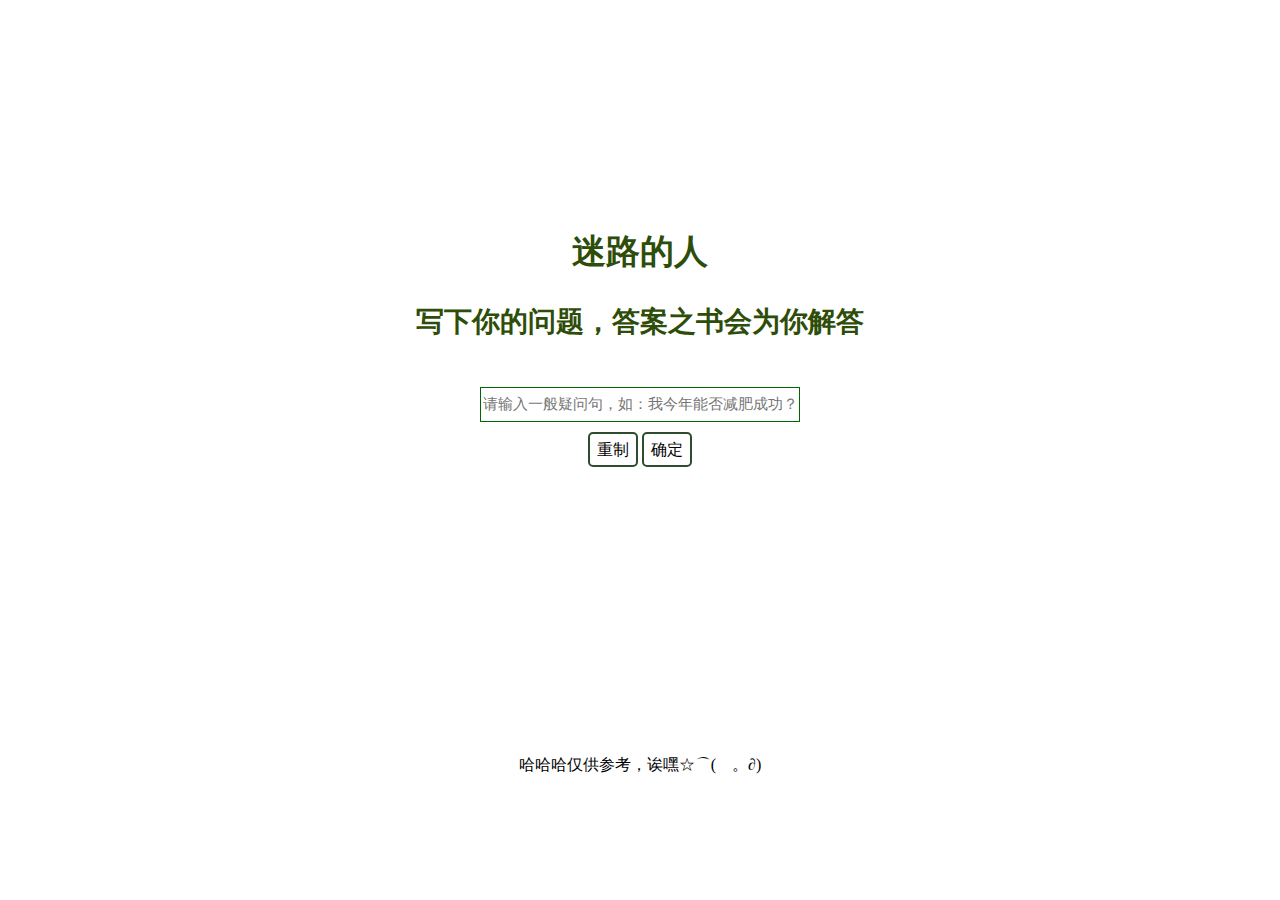
==== index.html @ 3385437b "Create index.html" ====
<html>
<body>
<script>
    let yourNum = Math.floor(Math.random()*39)
    function randomNum(){
        let x = 'Test';
        switch(yourNum){
        case 0:
        x = '不用担心。';
        break;
        case 1:
        x = '不然呢？';
        break;
        case 2:
        x = '别想了。';
        break;
        case 3:
        x = '等等。';
        break;
        case 4:
        x = '放轻松，慢慢来。';
        break;
        case 5:
        x = '好运将会降临。';
        break;
        case 6:
        x = '肯定的。';
        break;
        case 7:
        x = '绝对不。';
        break;
        case 8:
        x = '木已成舟。';
        break;
        case 9:
        x = '要冒险。';
        break;
        case 10:
        x = '全力以赴';
        break;
        case 11:
        x = '听听别人怎么说吧。';
        break;
        case 12:
        x = '万一错过，就没这个机会了。';
        break;
        case 13:
        x = '为什么不呢？';
        break;
        case 14:
        x = '相信你的直觉。';
        break;
        case 15:
        x = '有可能。';
        break;
        case 16:
        x = '一定会有好结果的。';
        break;
        case 17:
        x = '这不切实际。';
        break;
        case 18:
        x = '无法预测。';
        break;
        case 19:
        x = '值得奋斗。';
        break;
        case 20:
        x = '倾听你内心的声音。';
        break;
        case 21:
        x = '时机尚不成熟。';
        break;
        case 22:
        x = '你心里已经有答案了。';
        break;
        case 23:
        x = '时间会证明一切。';
        break;
        case 24:
        x = '结果会让你惊喜的。';
        break;
        case 25:
        x = '得真正的努力一下。';
        break;
        case 26:
        x = '要主动。';
        break;
        case 27:
        x = '三思而后行。';
        break;
        case 28:
        x = '时机未到。';
        break;
        case 29:
        x = '车到山前必有路。';
        break;
        case 30:
        x = '毫无疑问。';
        break;
        case 31:
        x = '现在还说不清。';
        break;
        case 32:
        x = '要知足。';
        break;
        case 33:
        x = '这件事会很麻烦。';
        break;
        case 34:
        x = '没法保证。';
        break;
        case 35:
        x = '作最坏的打算。';
        break;
        case 36:
        x = '另择吉日。';
        break;
        case 37:
        x = '如你所愿。';
        break;
        case 38:
        x = '不值得。';
        break;
    }
        document.getElementById('answer').innerHTML=x;
    }
</script>
    <br />
    <br />
    <br />
    <br />
    <br />
    <br />
    <br />
    <br />
    <br />
    <br />
    <br />
    <h1 style="text-align:center;font-style:宋体;font-size:34px;color:rgb(45, 77, 9)">迷路的人</h1>
    <h3 style="text-align:center;font:宋体;font-size:28px;color:rgb(45, 77, 9)">写下你的问题，答案之书会为你解答</h3>
    <center>
    <br />
        <input type="text" autocomplete="off" name="question" placeholder= "请输入一般疑问句，如：我今年能否减肥成功？" style="BORDER-RIGHT: #006600 1px double; BORDER-TOP: #006600 1px double; BORDER-LEFT: #006600 1px double; BORDER-BOTTOM: #006600 1px double; font-family:宋体; font-size:15px; width:320px; height:35px"><br />
        <br />
        <style>
            .Reset {
                -webkit-transition-duration: 0.4s;
                transition-duration: 0.4s; 
                padding: 7px;
                text-align: center;
                background-color: white;
                color: black;
                border: 2px solid #2c4e2e;
                border-radius:5px;
            }
            .Reset:hover {
                background-color: #2c4e2e;
                color: white;
            }
        </style>
        <bottom class = "Reset" onclick="javascript:location.reload()" >重制</bottom>
        <style>
            .Submit {
                -webkit-transition-duration: 0.4s;
                transition-duration: 0.4s; 
                padding: 7px;
                text-align: center;
                background-color: white;
                color: black;
                border: 2px solid #2c4e2e;
                border-radius:5px;
            }
            .Submit:hover {
                background-color: #2c4e2e;
                color: white;
            }
        </style>
        <bottom class = "Submit" onclick="randomNum()" >确定</bottom>

    </center>
    
    
    <p style="text-align:center;color:rgb(55, 94, 11);font-size:26px;"id="answer"></p>
    <br />
    <br />
    <br />
    <br />
    <br />
    <br />
    <br />
    <br />
    <br />
    <br />
    <br />
    <br />
    <br />
    <br />
    <p style="text-align:center">哈哈哈仅供参考，诶嘿☆⌒(ゝ。∂)</p>
</body>
</html>
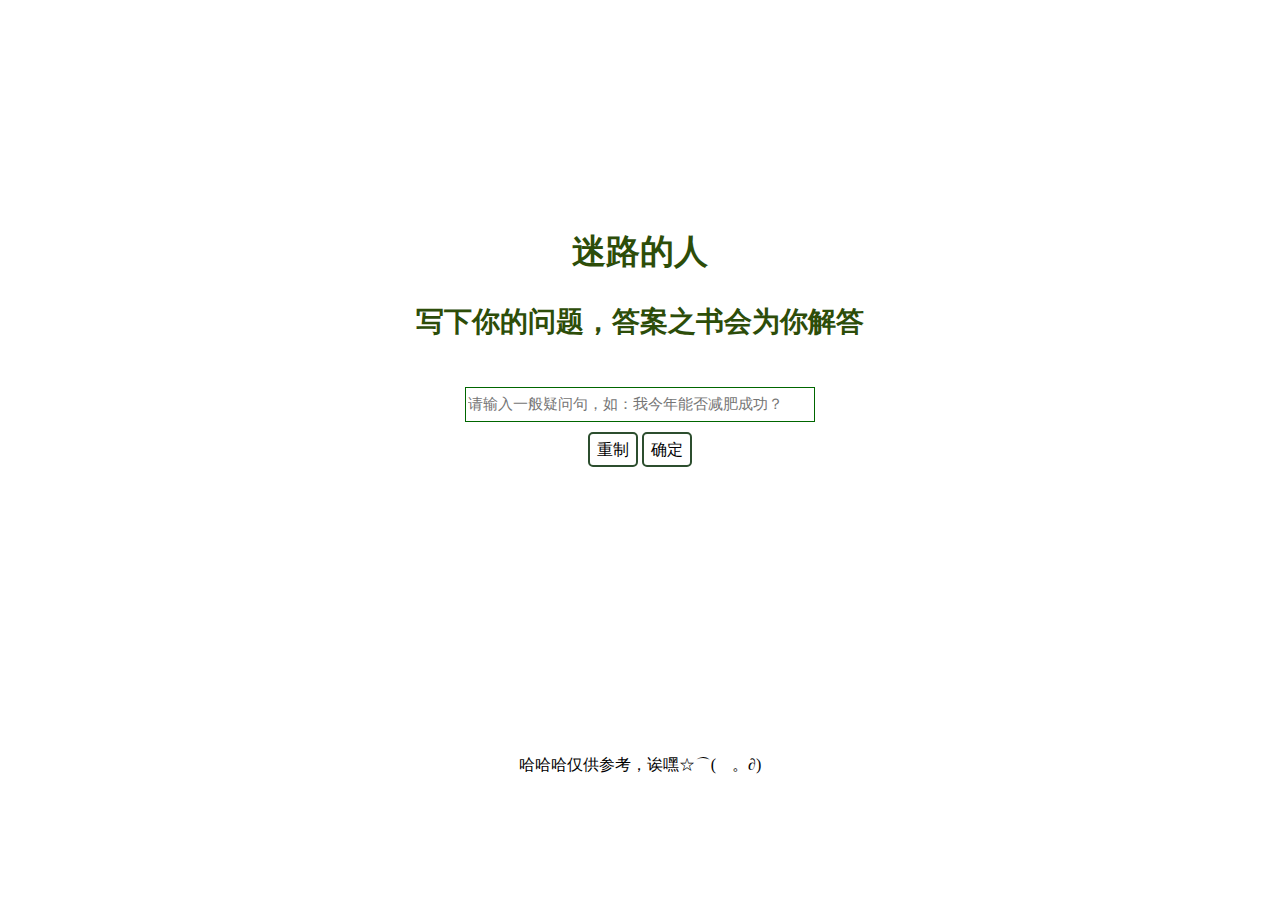
==== commit d2fc51d1: "Update index.html" ====
--- a/index.html
+++ b/index.html
@@ -141,7 +141,7 @@
     <h3 style="text-align:center;font:宋体;font-size:28px;color:rgb(45, 77, 9)">写下你的问题，答案之书会为你解答</h3>
     <center>
     <br />
-        <input type="text" autocomplete="off" name="question" placeholder= "请输入一般疑问句，如：我今年能否减肥成功？" style="BORDER-RIGHT: #006600 1px double; BORDER-TOP: #006600 1px double; BORDER-LEFT: #006600 1px double; BORDER-BOTTOM: #006600 1px double; font-family:宋体; font-size:15px; width:320px; height:35px"><br />
+        <input type="text" autocomplete="off" name="question" placeholder= "请输入一般疑问句，如：我今年能否减肥成功？" style="BORDER-RIGHT: #006600 1px double; BORDER-TOP: #006600 1px double; BORDER-LEFT: #006600 1px double; BORDER-BOTTOM: #006600 1px double; font-family:宋体; font-size:15px; width:350px; height:35px"><br />
         <br />
         <style>
             .Reset {
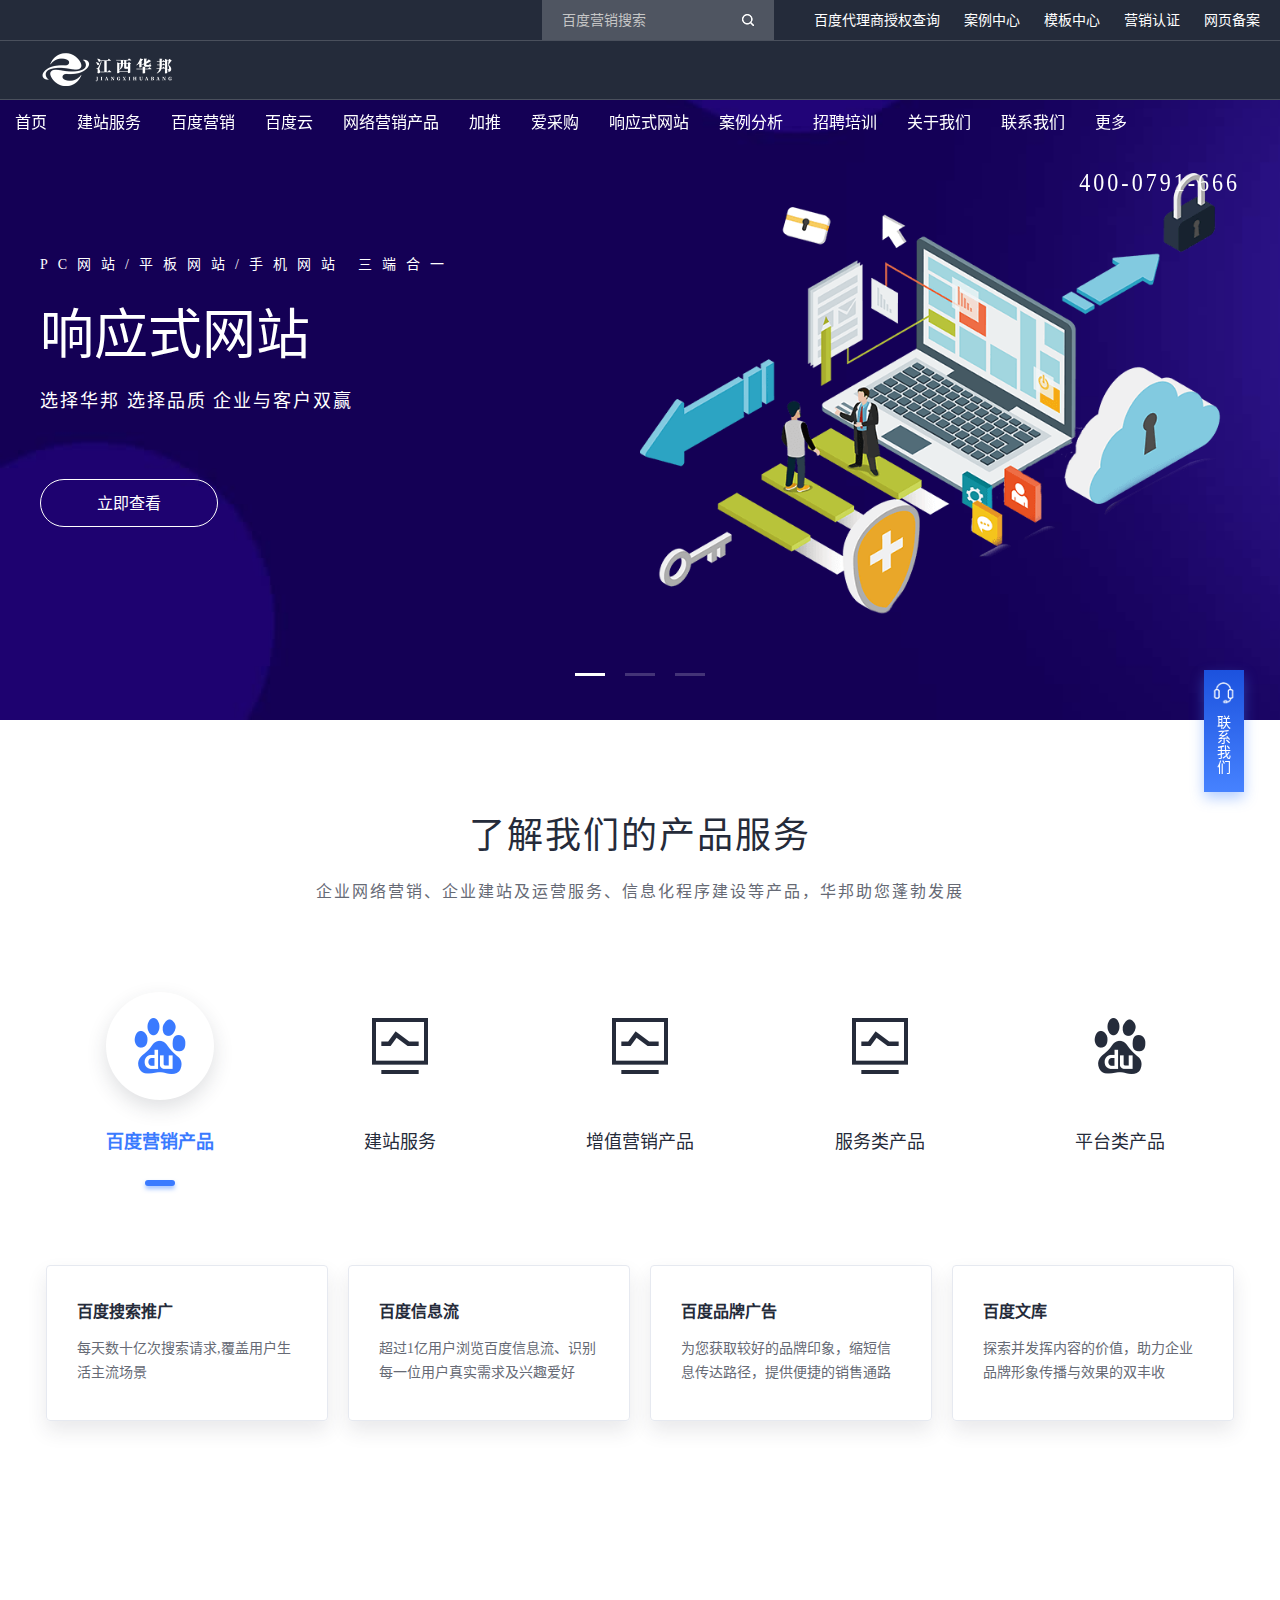
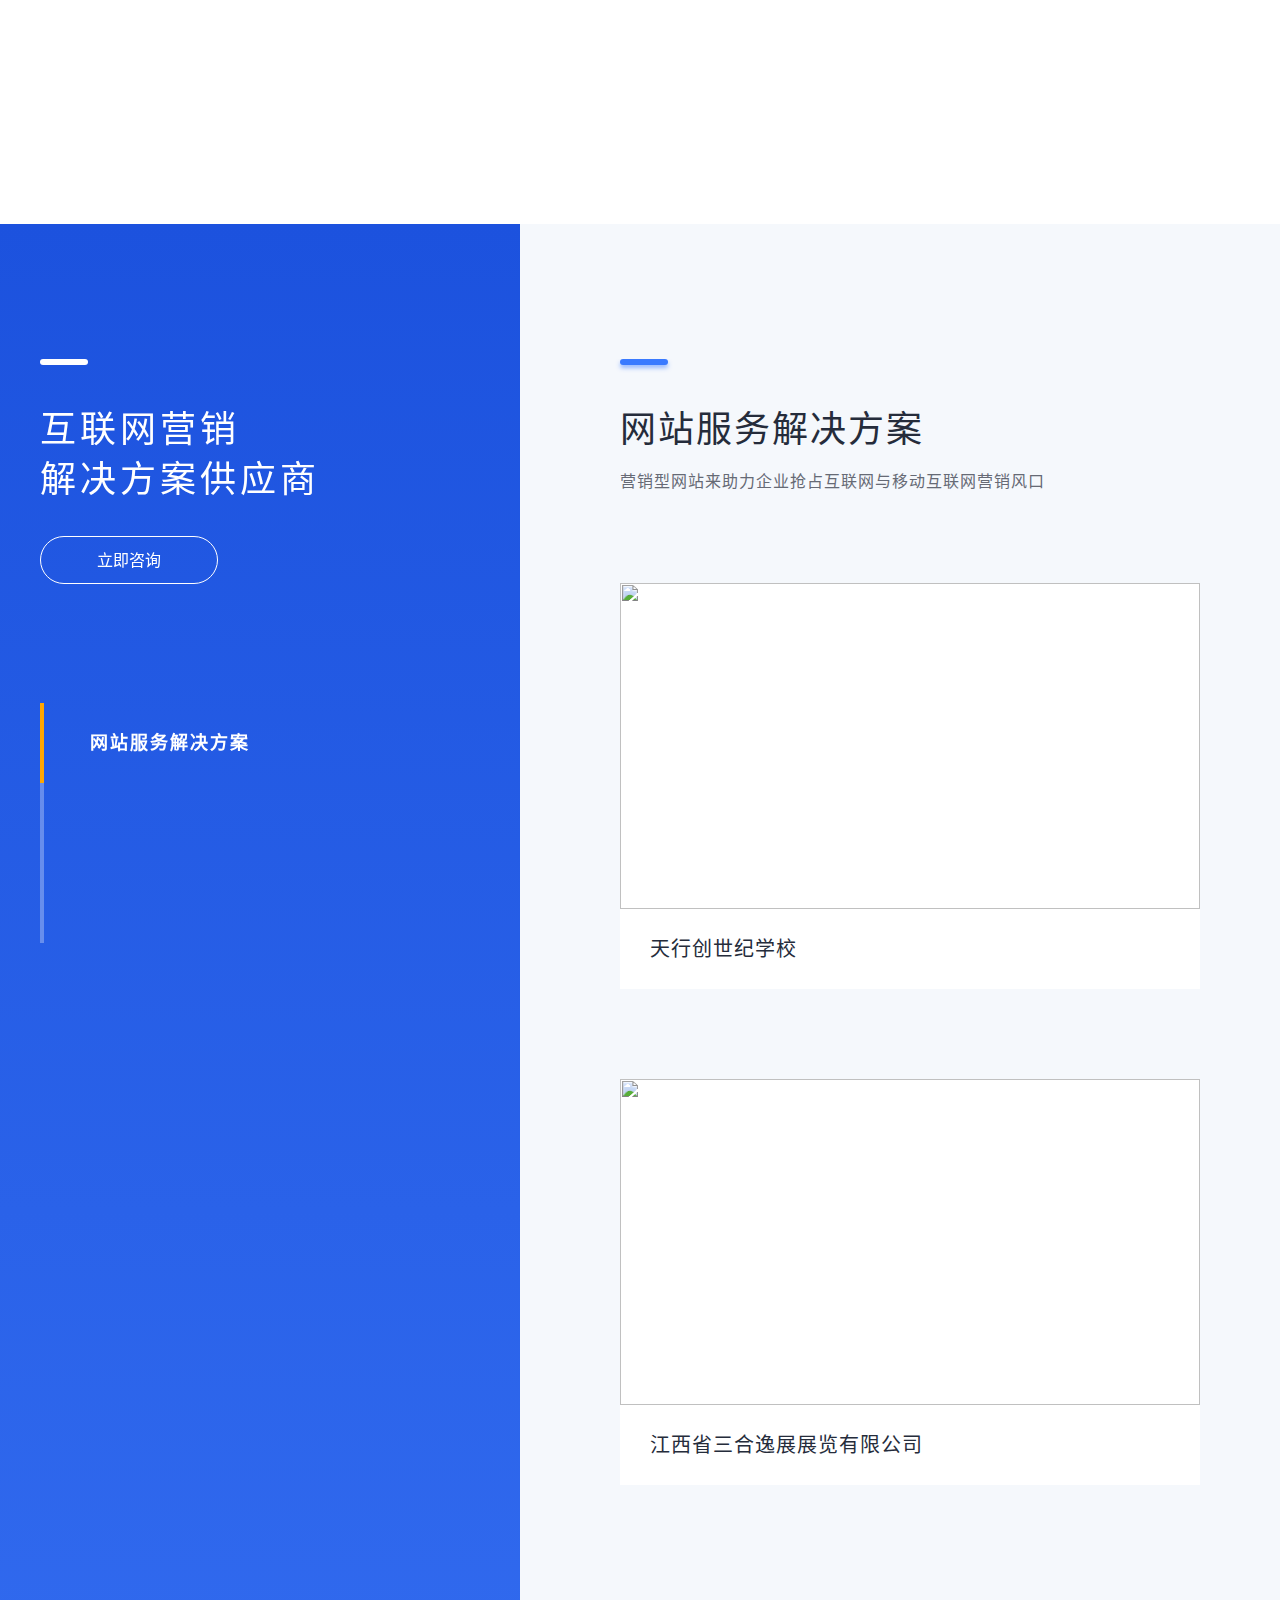
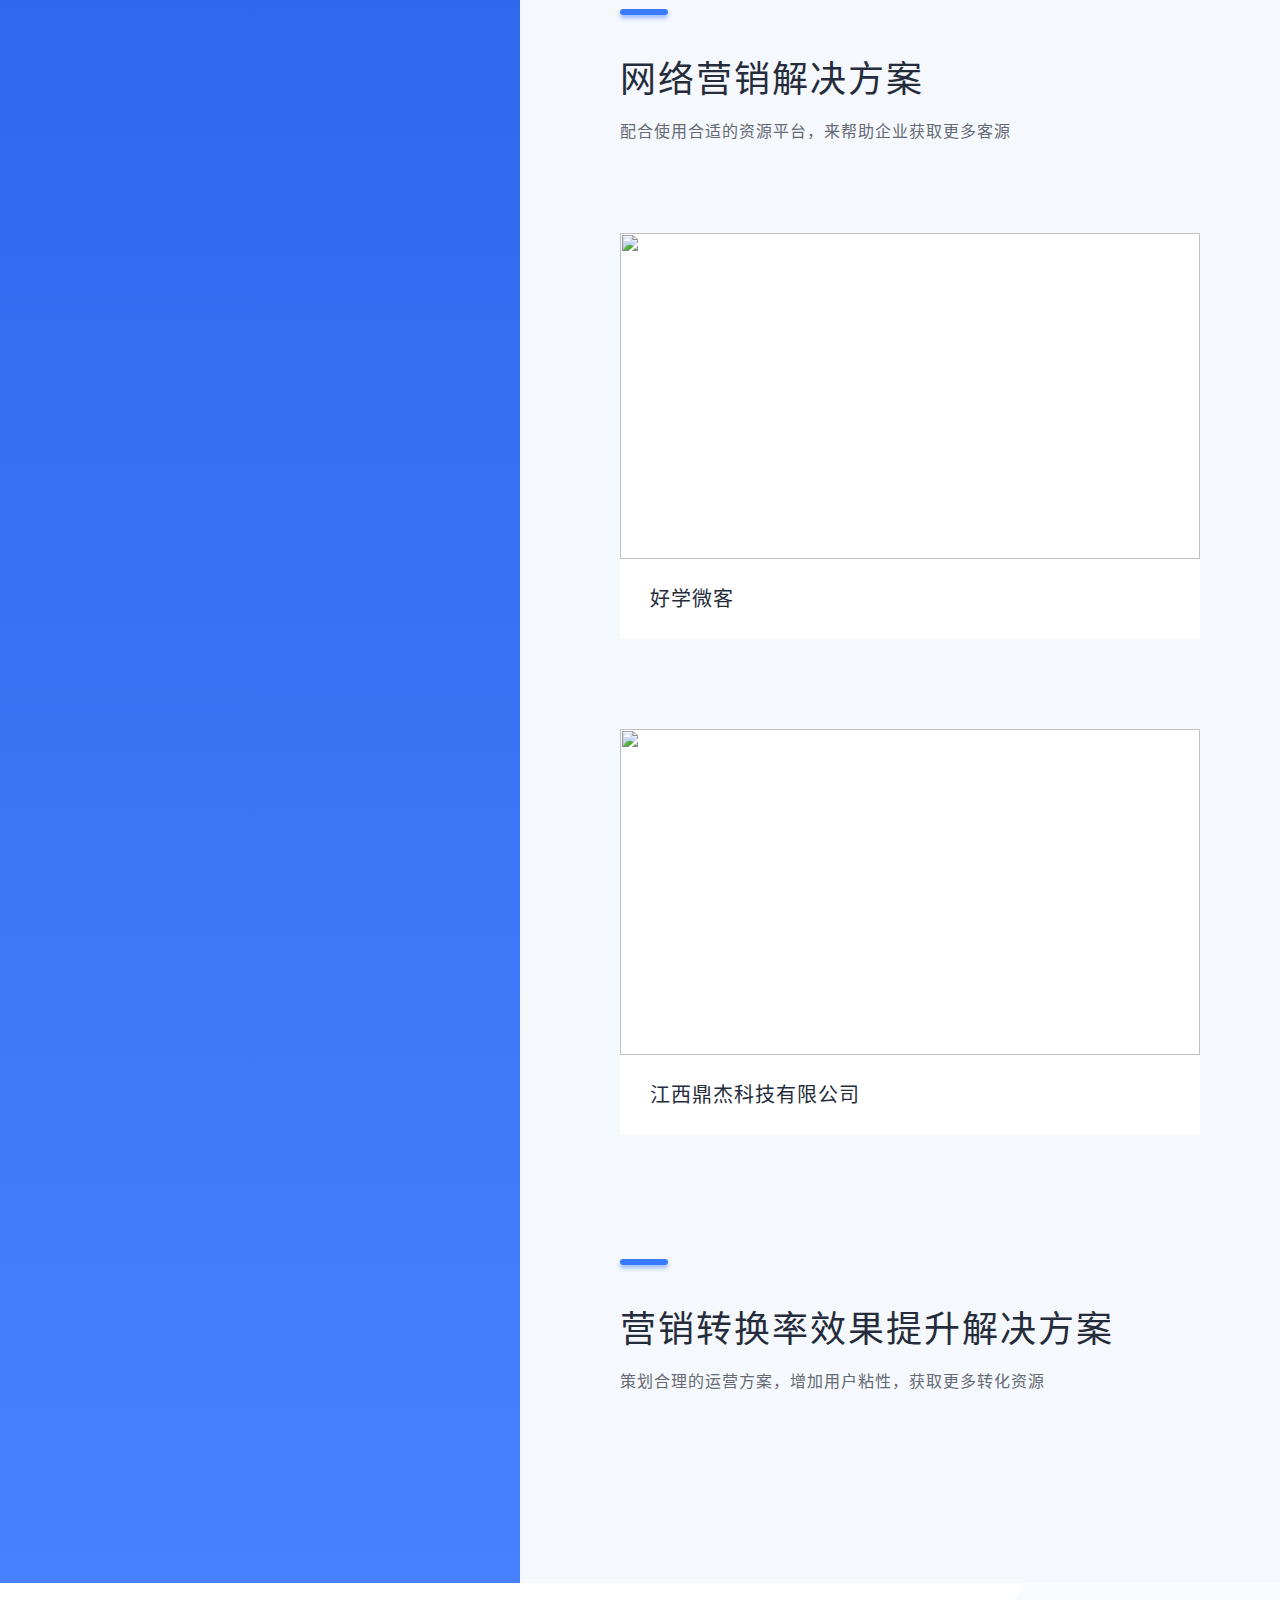
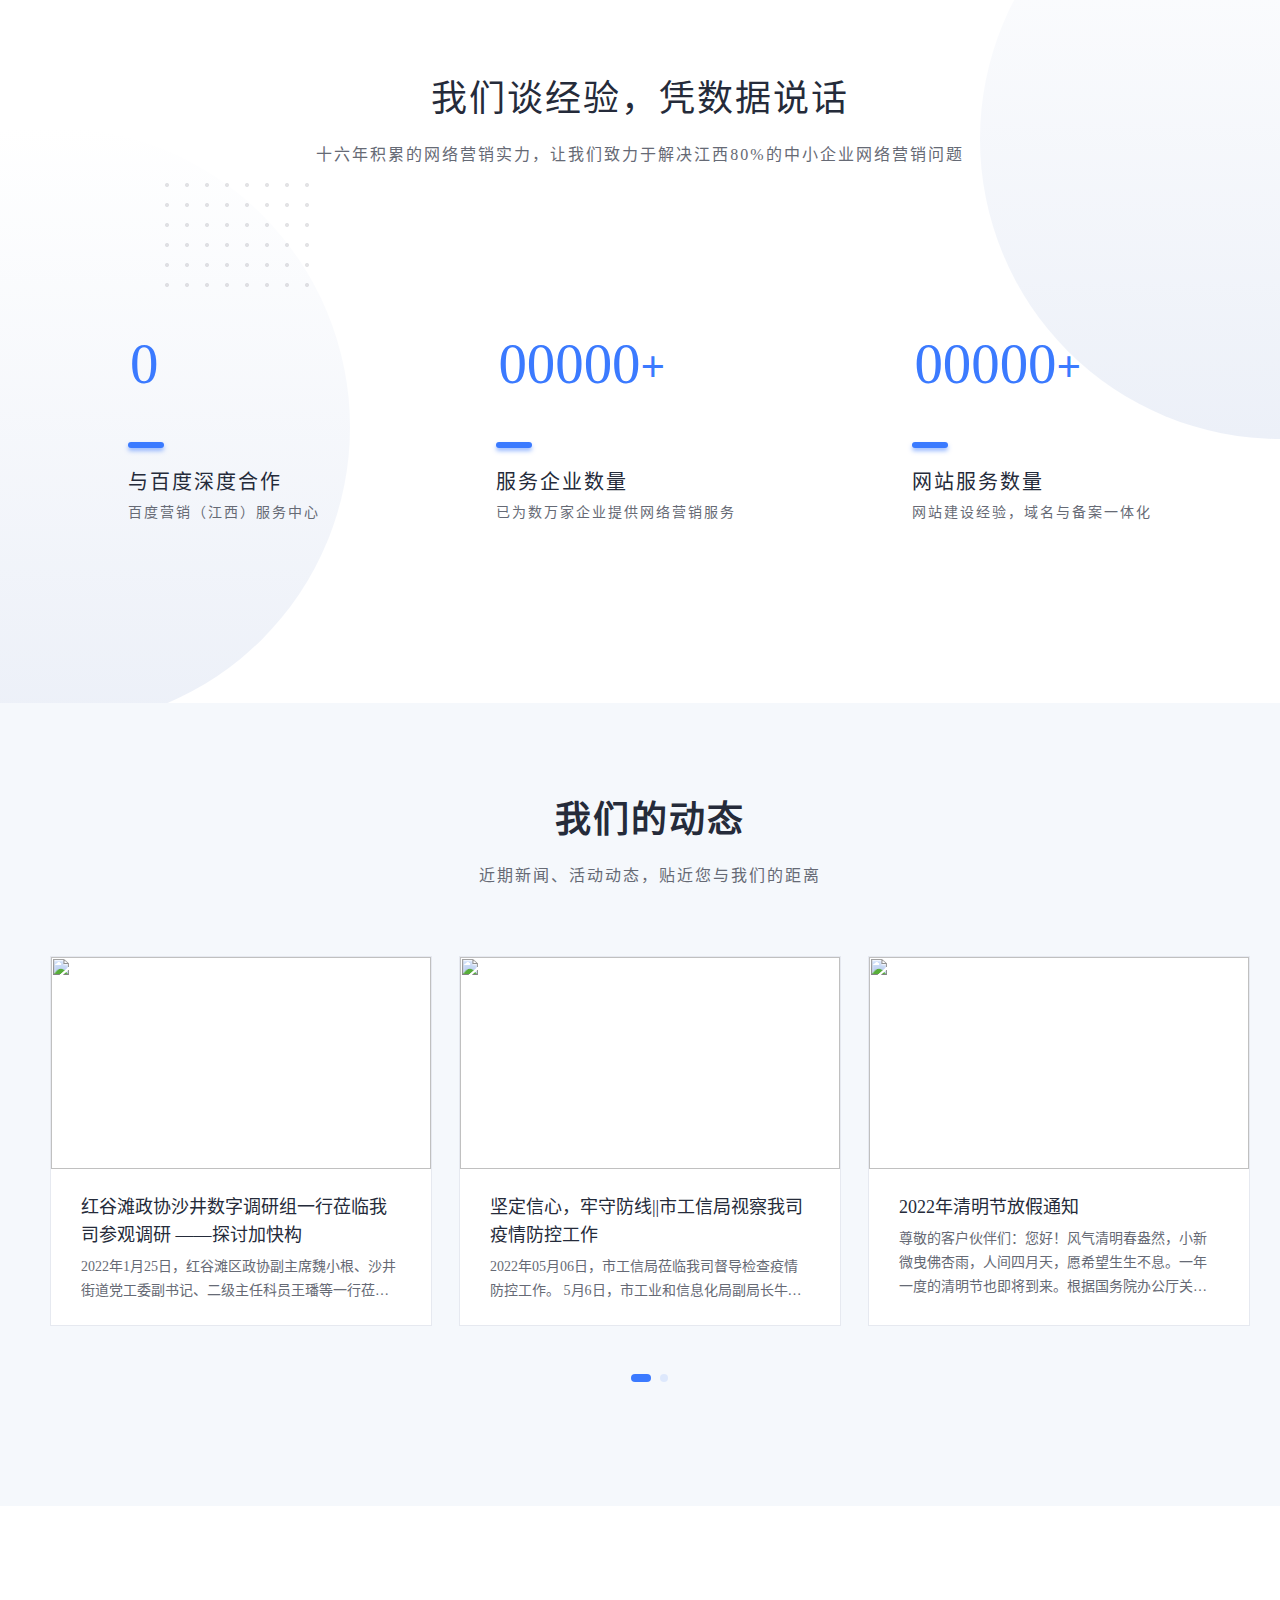
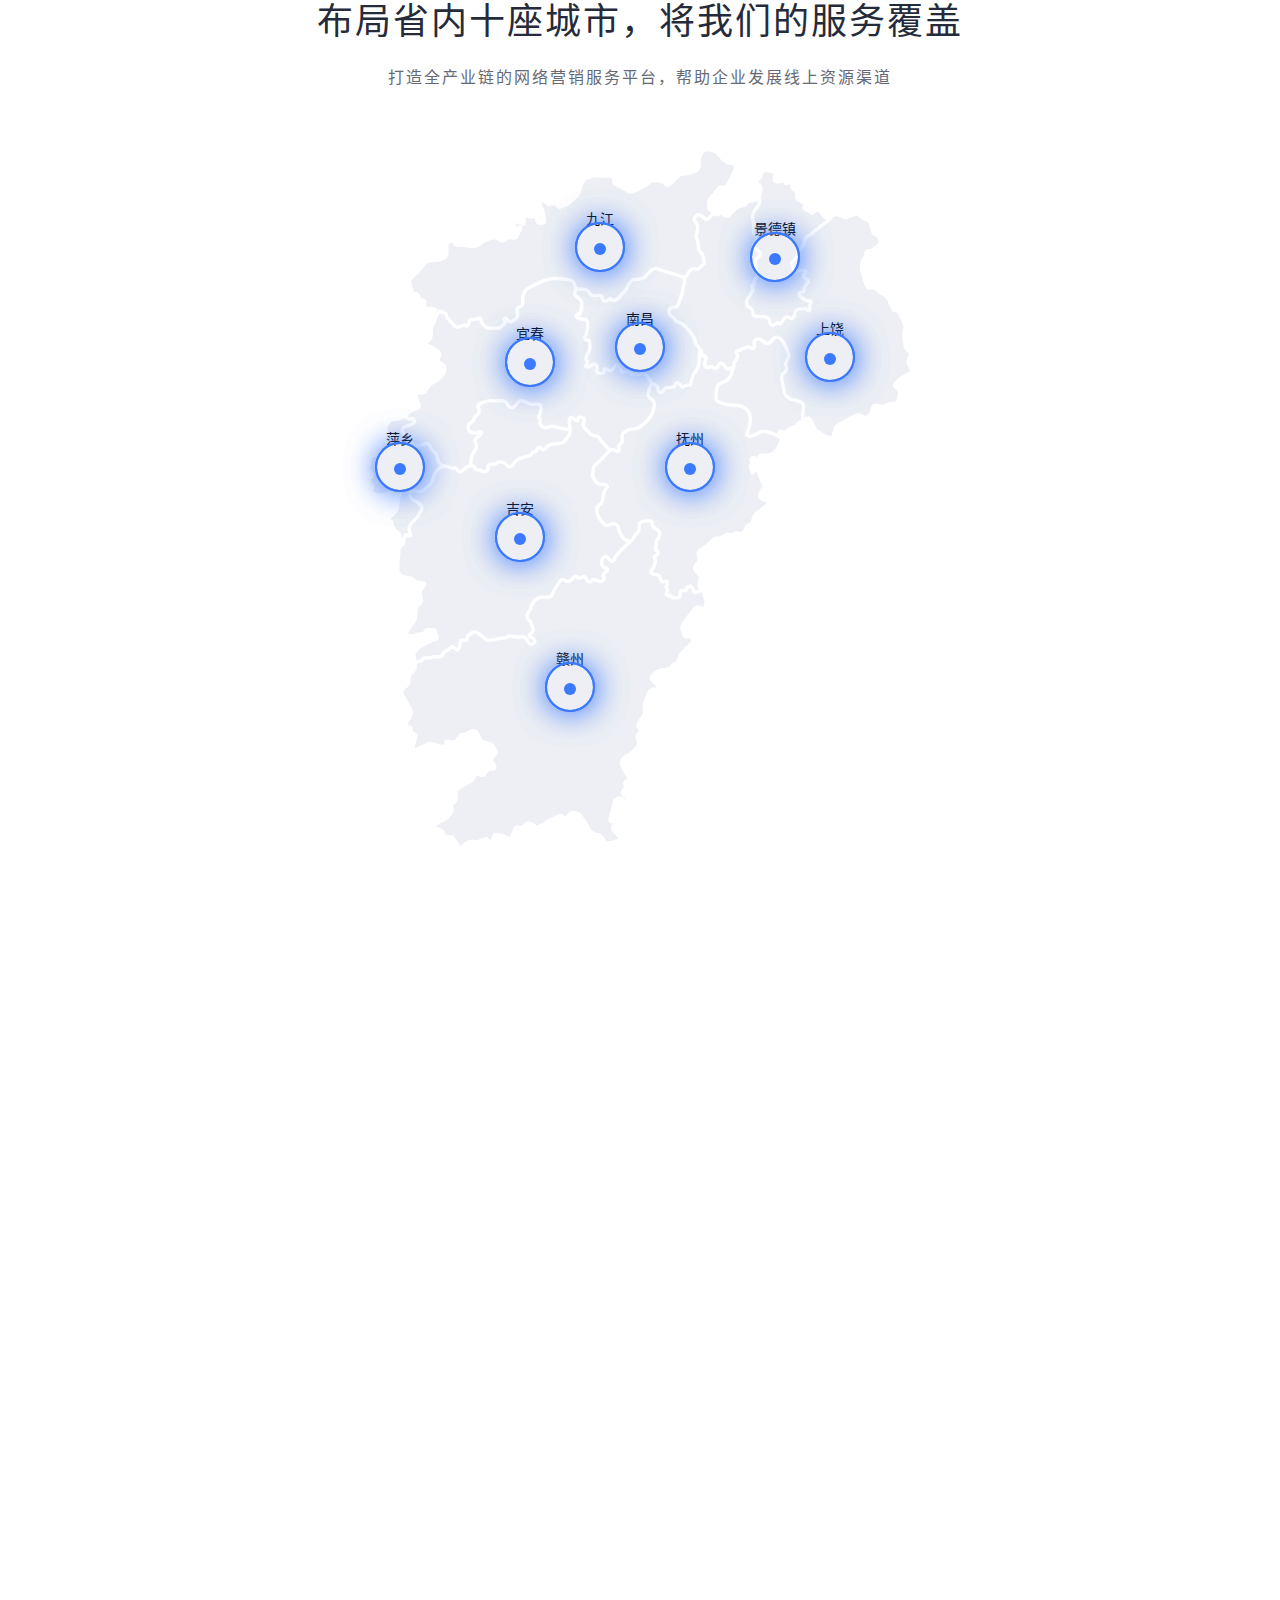
==== commit 2ee705c8: "Add files via upload" ====
--- a/index.html
+++ b/index.html
@@ -1,201 +1,1283 @@
-<html>
-<body>
-<script>
-    let yourNum = Math.floor(Math.random()*39)
-    function randomNum(){
-        let x = 'Test';
-        switch(yourNum){
-        case 0:
-        x = '不用担心。';
-        break;
-        case 1:
-        x = '不然呢？';
-        break;
-        case 2:
-        x = '别想了。';
-        break;
-        case 3:
-        x = '等等。';
-        break;
-        case 4:
-        x = '放轻松，慢慢来。';
-        break;
-        case 5:
-        x = '好运将会降临。';
-        break;
-        case 6:
-        x = '肯定的。';
-        break;
-        case 7:
-        x = '绝对不。';
-        break;
-        case 8:
-        x = '木已成舟。';
-        break;
-        case 9:
-        x = '要冒险。';
-        break;
-        case 10:
-        x = '全力以赴';
-        break;
-        case 11:
-        x = '听听别人怎么说吧。';
-        break;
-        case 12:
-        x = '万一错过，就没这个机会了。';
-        break;
-        case 13:
-        x = '为什么不呢？';
-        break;
-        case 14:
-        x = '相信你的直觉。';
-        break;
-        case 15:
-        x = '有可能。';
-        break;
-        case 16:
-        x = '一定会有好结果的。';
-        break;
-        case 17:
-        x = '这不切实际。';
-        break;
-        case 18:
-        x = '无法预测。';
-        break;
-        case 19:
-        x = '值得奋斗。';
-        break;
-        case 20:
-        x = '倾听你内心的声音。';
-        break;
-        case 21:
-        x = '时机尚不成熟。';
-        break;
-        case 22:
-        x = '你心里已经有答案了。';
-        break;
-        case 23:
-        x = '时间会证明一切。';
-        break;
-        case 24:
-        x = '结果会让你惊喜的。';
-        break;
-        case 25:
-        x = '得真正的努力一下。';
-        break;
-        case 26:
-        x = '要主动。';
-        break;
-        case 27:
-        x = '三思而后行。';
-        break;
-        case 28:
-        x = '时机未到。';
-        break;
-        case 29:
-        x = '车到山前必有路。';
-        break;
-        case 30:
-        x = '毫无疑问。';
-        break;
-        case 31:
-        x = '现在还说不清。';
-        break;
-        case 32:
-        x = '要知足。';
-        break;
-        case 33:
-        x = '这件事会很麻烦。';
-        break;
-        case 34:
-        x = '没法保证。';
-        break;
-        case 35:
-        x = '作最坏的打算。';
-        break;
-        case 36:
-        x = '另择吉日。';
-        break;
-        case 37:
-        x = '如你所愿。';
-        break;
-        case 38:
-        x = '不值得。';
-        break;
-    }
-        document.getElementById('answer').innerHTML=x;
-    }
-</script>
-    <br />
-    <br />
-    <br />
-    <br />
-    <br />
-    <br />
-    <br />
-    <br />
-    <br />
-    <br />
-    <br />
-    <h1 style="text-align:center;font-style:宋体;font-size:34px;color:rgb(45, 77, 9)">迷路的人</h1>
-    <h3 style="text-align:center;font:宋体;font-size:28px;color:rgb(45, 77, 9)">写下你的问题，答案之书会为你解答</h3>
-    <center>
-    <br />
-        <input type="text" autocomplete="off" name="question" placeholder= "请输入一般疑问句，如：我今年能否减肥成功？" style="BORDER-RIGHT: #006600 1px double; BORDER-TOP: #006600 1px double; BORDER-LEFT: #006600 1px double; BORDER-BOTTOM: #006600 1px double; font-family:宋体; font-size:15px; width:350px; height:35px"><br />
-        <br />
-        <style>
-            .Reset {
-                -webkit-transition-duration: 0.4s;
-                transition-duration: 0.4s; 
-                padding: 7px;
-                text-align: center;
-                background-color: white;
-                color: black;
-                border: 2px solid #2c4e2e;
-                border-radius:5px;
-            }
-            .Reset:hover {
-                background-color: #2c4e2e;
-                color: white;
-            }
-        </style>
-        <bottom class = "Reset" onclick="javascript:location.reload()" >重制</bottom>
-        <style>
-            .Submit {
-                -webkit-transition-duration: 0.4s;
-                transition-duration: 0.4s; 
-                padding: 7px;
-                text-align: center;
-                background-color: white;
-                color: black;
-                border: 2px solid #2c4e2e;
-                border-radius:5px;
-            }
-            .Submit:hover {
-                background-color: #2c4e2e;
-                color: white;
-            }
-        </style>
-        <bottom class = "Submit" onclick="randomNum()" >确定</bottom>
-
-    </center>
-    
-    
-    <p style="text-align:center;color:rgb(55, 94, 11);font-size:26px;"id="answer"></p>
-    <br />
-    <br />
-    <br />
-    <br />
-    <br />
-    <br />
-    <br />
-    <br />
-    <br />
-    <br />
-    <br />
-    <br />
-    <br />
-    <br />
-    <p style="text-align:center">哈哈哈仅供参考，诶嘿☆⌒(ゝ。∂)</p>
-</body>
+<!DOCTYPE html>
+<html lang="zh-CN">
+
+<head>
+    <meta charset="UTF-8">
+    <meta http-equiv="X-UA-Compatible" content="IE=edge">
+    <meta name="viewport" content="width=device-width, initial-scale=1.0">
+    <title>Document</title>
+    <link rel="stylesheet" href="css/swiper-3.4.2.min.css">
+    <link rel="stylesheet" href="css/animate.min.css">
+    <link rel="stylesheet" href="css/index.css">
+    <script src="js/swiper.animate1.0.2.min.js"></script>
+    <script src="js/jquery-1.10.1.min.js"></script>
+    <script src="js/swiper-3.4.2.min.js"></script>
+    <script src="https://kit.fontawesome.com/90c31b5cec.js" crossorigin="anonymous"></script>
+    <script src="http://ajax.aspnetcdn.com/ajax/jQuery/jquery-1.8.0.js">
+    </script>
+</head>
+
+<body>
+    <header>
+        <div class="header">
+            <div class="header-1">
+                <ul>
+                    <li><a href="javascript:;">百度代理商授权查询</a> </li>
+                    <li><a href="javascript:;">案例中心</a></li>
+                    <li><a href="javascript:;">模板中心</a></li>
+                    <li><a href="javascript:;">营销认证</a></li>
+                    <li><a href="javascript:;">网页备案</a></li>
+                </ul>
+                <div class="search">
+                    <button>
+                        <img src="images/header001.png" alt="">
+                    </button>
+                    <input type="search" name="" id="search-box" placeholder="百度营销搜索">
+                </div>
+            </div>
+            <div class="header-2">
+                <div class="logo"><a href="#"><img src="images/logo001.png" alt=""></a></div>
+
+                <ul class="nav-wrapper">
+                    <li class="nav-show nav-li"><a href="javascript:;">首页</a></li>
+                    <li class="nav-show nav-li"><a href="javascript:;">建站服务</a></li>
+                    <li class="nav-show nav-li hover1">
+                        <a href="javascript:;">百度营销</a>
+                        <ul class="nav">
+                            <li><a href="javascript:;">搜索推广</a></li>
+                            <li><a href="javascript:;">百度品专</a></li>
+                            <li><a href="javascript:;">信息流广告</a></li>
+                        </ul>
+                    </li>
+                    <li class="nav-show nav-li hover2">
+                        <a href="javascript:;">百度云</a>
+                        <ul class="nav">
+                            <li><a href="javascript:;">虚拟主机</a></li>
+                            <li><a href="javascript:;">对象储存服务</a></li>
+                            <li><a href="javascript:;">云服务器</a></li>
+                        </ul>
+                    </li>
+                    <li class="nav-show nav-li hover3">
+                        <a href="javascript:;">网络营销产品</a>
+                        <ul class="nav">
+                            <li><a href="javascript:;">400电话</a></li>
+                            <li><a href="javascript:;">263邮箱</a></li>
+                            <li><a href="javascript:;">数字媒体中心</a></li>
+                        </ul>
+                    </li>
+                    <li class="nav-show nav-li"><a href="javascript:;">加推</a></li>
+                    <li class="nav-show nav-li"><a href="javascript:;">爱采购</a></li>
+                    <li class="nav-show nav-li"><a href="javascript:;">响应式网站</a></li>
+                    <li class="nav-show nav-li"><a href="javascript:;">新闻资讯</a></li>
+                    <li class="nav-show nav-li"><a href="javascript:;">案例分析</a></li>
+                    <li class="nav-show nav-li"><a href="javascript:;">招聘培训</a></li>
+                    <li class="nav-show nav-li"><a href="javascript:;">关于我们</a></li>
+                    <li class="nav-show nav-li"><a href="javascript:;">联系我们</a></li>
+                    <li class="nav-more nav-show"><a href="javascript:;">更多</a>
+                        <ul class="hideMenu">
+
+                        </ul>
+                    </li>
+                </ul>
+                <div class="tel">400-0791-666</div>
+            </div>
+        </div>
+    </header>
+    <script>
+        // 搜索框伸缩
+        var search = document.querySelector('.search');
+        var search_box = document.querySelector('#search-box');
+        search_box.onmouseenter = function () {
+            search_box.style.width = '280px';
+        };
+        search_box.onmouseleave = function () {
+            search_box.style.width = '180px';
+        };
+
+        //导航栏伸缩
+        (function () {
+            var nav_more = document.querySelector('.nav-more');
+            var hideMenu = document.querySelector('.hideMenu');
+            var nav_li = document.querySelectorAll('.nav-li');
+            var navWrapper = document.querySelector('.nav-wrapper');
+
+            // console.log(list);
+            this.width = 1920;
+            this.safeWidth = 100 + 62;
+            this.itemWidth = 100;
+            this.navWrapper_totalWidth = 0;
+
+            this.getLocation = function () {
+                this.width = window.innerWidth;
+                this.navWrapper_totalWidth = navWrapper.offsetWidth;
+                this.setIndex();
+                window.onresize = function (e) {
+                    this.width = e.target.innerWidth
+                    this.setIndex();
+                }
+            }
+
+            this.setIndex = function () {
+                var logo_width = document.querySelector('.logo').offsetWidth;
+                var tel_width = document.querySelector('.tel').offsetWidth;
+                var x = this.width - logo_width - tel_width - this.navWrapper_totalWidth - this.safeWidth;
+                this.state.index = x <= 0 ? Math.ceil(Math.abs(x / this.itemWidth)) : 0
+                // console.log(x, this.width, logo_width, tel_width, this.navWrapper_totalWidth, this.state.index);
+            }
+
+            var hideMenu_li = hideMenu.childNodes;
+            console.log(hideMenu_li);
+            var tempIndex = 0;
+            this.render = function () {
+                if (this.state.index > 0) {
+                    var index = this.state.index;
+                    // hideMenu.append(nav_li[13 - index]);
+                    // 当index增长时才执行insertBefore
+                    if (index >= tempIndex) {
+                        hideMenu.insertBefore(nav_li[13 - index], hideMenu.childNodes[0]);
+                    }
+                    nav_more.style.display = index > 0 ? 'block' : 'none';
+                    // 新增临时记录hideMenu_li内容
+                    var tempArr = [];
+                    for (const item of hideMenu_li) {
+                        tempArr.push(item.innerText)
+                    }
+                    console.log(tempArr)
+                    tempIndex = this.state.index;
+                }
+
+                if (hideMenu_li.length > this.state.index) {
+                    var index = this.state.index;
+                    nav_more.before(hideMenu_li[0]);
+                    console.log(hideMenu, hideMenu_li, index);
+                    nav_more.style.display = index > 0 ? 'block' : 'none';
+                }
+            }
+
+            nav_more.addEventListener('mouseenter', function () {
+                hideMenu.style.display = 'block'
+            })
+            nav_more.addEventListener('mouseleave', function () {
+                hideMenu.style.display = 'none'
+            })
+
+            // 初始化
+            var index = 0 // index 为放入#nav-more中的个数
+            const _this = this
+            this.state = Object.defineProperty({ index: 0 }, 'index', {
+                get() {
+                    return index
+                },
+                set(newValue) {
+                    index = newValue
+                    _this.render()
+                }
+            })
+            this.render()
+            this.getLocation()
+            // 初始化
+        }())
+
+
+    </script>
+    <!-- 轮播图 -->
+    <div class="banner">
+        <div class="swiper-container">
+            <div class="swiper-wrapper">
+                <div class="swiper-slide" id="swiper-slide1">
+                    <div class="banner_01">
+                        <div class="banner_01_01">
+                            <div class="ani" swiper-animate-effect="fadeInUp" swiper-animate-duration="0.6s"
+                                swiper-animate-delay="0.3s"
+                                style="font-size: 14px;line-height: 20px;font-weight: 400;letter-spacing: 10px;margin-bottom: 24px;">
+                                PC网站/平板网站/手机网站 三端合一</div>
+                            <div class="ani" swiper-animate-effect="fadeInUp" swiper-animate-duration="0.6s"
+                                swiper-animate-delay="0.3s"
+                                style="font-size: 54px;line-height: 75px;font-weight: 400;margin-bottom: 15px;">响应式网站
+                            </div>
+                            <div class="ani" swiper-animate-effect="fadeInUp" swiper-animate-duration="0.6s"
+                                swiper-animate-delay="0.3s"
+                                style="width : 540px;font-size: 18px;line-height: 25px;font-weight: 400;letter-spacing: 2px;margin-bottom: 64px;">
+                                选择华邦 选择品质 企业与客户双赢</div>
+                            <a href="#" class="ani more" swiper-animate-effect="fadeInUp" swiper-animate-duration="0.6s"
+                                swiper-animate-delay="0.3s">立即查看</a>
+                        </div>
+                        <div class="banner_01_02 ani" swiper-animate-effect="fadeInUp" swiper-animate-duration="0.6s"
+                            swiper-animate-delay="0.3s">
+                            <img src="images/xb.png" alt="" style="width: 600px;">
+                        </div>
+                    </div>
+                </div>
+                <div class="swiper-slide" id="swiper-slide2">
+                    <div class="banner_01">
+                        <div class="banner_01_01">
+                            <div class="ani" swiper-animate-effect="slideInUp" swiper-animate-duration="0.6s"
+                                swiper-animate-delay="0.3s"
+                                style="font-size: 14px;line-height: 20px;font-weight: 400;letter-spacing: 10px;margin-bottom: 24px;">
+                                PC网站/平板网站/手机网站 三端合一</div>
+                            <div class="ani" swiper-animate-effect="slideInUp" swiper-animate-duration="0.6s"
+                                swiper-animate-delay="0.3s"
+                                style="font-size: 54px;line-height: 75px;font-weight: 400;margin-bottom: 15px;">响应式网站
+                            </div>
+                            <div class="ani" swiper-animate-effect="slideInUp" swiper-animate-duration="0.6s"
+                                swiper-animate-delay="0.3s"
+                                style="width : 540px;font-size: 18px;line-height: 25px;font-weight: 400;letter-spacing: 2px;margin-bottom: 64px;">
+                                选择华邦 选择品质 企业与客户双赢</div>
+                            <a href="#" class="ani more" swiper-animate-effect="slideInUp"
+                                swiper-animate-duration="0.6s" swiper-animate-delay="0.3s">立即查看</a>
+                        </div>
+                        <div class="banner_01_02 ani" swiper-animate-effect="slideInUp" swiper-animate-duration="0.6s"
+                            swiper-animate-delay="0.3s">
+                            <img src="images/xb.png" alt="" style="width: 600px;">
+                        </div>
+                    </div>
+                </div>
+                <div class="swiper-slide" id="swiper-slide3">
+                    <div class="banner_01">
+                        <div class="banner_01_01">
+                            <div class="ani" swiper-animate-effect="slideInUp" swiper-animate-duration="0.6s"
+                                swiper-animate-delay="0.3s"
+                                style="font-size: 14px;line-height: 20px;font-weight: 400;letter-spacing: 10px;margin-bottom: 24px;">
+                                PC网站/平板网站/手机网站 三端合一</div>
+                            <div class="ani" swiper-animate-effect="slideInUp" swiper-animate-duration="0.6s"
+                                swiper-animate-delay="0.3s"
+                                style="font-size: 54px;line-height: 75px;font-weight: 400;margin-bottom: 15px;">响应式网站
+                            </div>
+                            <div class="ani" swiper-animate-effect="slideInUp" swiper-animate-duration="0.6s"
+                                swiper-animate-delay="0.3s"
+                                style="width : 540px;font-size: 18px;line-height: 25px;font-weight: 400;letter-spacing: 2px;margin-bottom: 64px;">
+                                选择华邦 选择品质 企业与客户双赢</div>
+                            <a href="#" class="ani more" swiper-animate-effect="slideInUp"
+                                swiper-animate-duration="0.6s" swiper-animate-delay="0.3s">立即查看</a>
+                        </div>
+                        <div class="banner_01_02 ani" swiper-animate-effect="slideInUp" swiper-animate-duration="0.6s"
+                            swiper-animate-delay="0.3s">
+                            <img src="images/xb.png" alt="" style="width: 600px;">
+                        </div>
+                    </div>
+                </div>
+            </div>
+            <div class="swiper-pagination">
+                <span class="swiper-pagination-bullet">
+                    <i>1</i>
+                </span>
+                <span class="swiper-pagination-bullet">
+                    <i>2</i>
+                </span>
+                <span class="swiper-pagination-bullet">
+                    <i>3</i>
+                </span>
+            </div>
+        </div>
+    </div>
+    <script>
+        var mySwiper = new Swiper('.swiper-container', {
+            onInit: function (swiper) { //Swiper2.x的初始化是onFirstInit
+                swiperAnimateCache(swiper); //隐藏动画元素 
+                swiperAnimate(swiper); //初始化完成开始动画
+            },
+            onSlideChangeEnd: function (swiper) {
+                swiperAnimate(swiper); //每个slide切换结束时也运行当前slide动画
+            },
+            autoplay: 3000,//可选选项，自动滑动
+            pagination: '.swiper-pagination',
+            paginationBulletRender: function (swiper, index, className) {
+                return '<span class="' + className + '"></span>';
+            },
+            paginationClickable: true,
+            loop: true,
+        });
+    </script>
+
+    <!-- 产品服务 -->
+    <div class="serve">
+        <div class="serve-hd">
+            <h1>了解我们的产品服务</h1>
+            <p>企业网络营销、企业建站及运营服务、信息化程序建设等产品，华邦助您蓬勃发展</p>
+        </div>
+        <ul class="serve-bd">
+            <li class="serve-1 on">
+                <div class="scon">
+                    <div class="pic">
+                        <img src="images/pro_index01.png" alt="" class="serve-pic1">
+                        <img src="images/pro_index01-b.png" alt="" class="serve-pic2">
+                    </div>
+                    <h5>百度营销产品</h5>
+                </div>
+            </li>
+            <li class="serve-1">
+                <div class="scon">
+                    <div class="pic">
+                        <img src="images/pro_index02.png" alt="" class="serve-pic1">
+                        <img src="images/pro_index02-b.png" alt="" class="serve-pic2">
+                    </div>
+                    <h5>建站服务</h5>
+                </div>
+            </li>
+            <li class="serve-1">
+                <div class="scon">
+                    <div class="pic">
+                        <img src="images/pro_index02.png" alt="" class="serve-pic1">
+                        <img src="images/pro_index02-b.png" alt="" class="serve-pic2">
+                    </div>
+                    <h5>增值营销产品</h5>
+                </div>
+            </li>
+            <li class="serve-1">
+                <div class="scon">
+                    <div class="pic">
+                        <img src="images/pro_index02.png" alt="" class="serve-pic1">
+                        <img src="images/pro_index02-b.png" alt="" class="serve-pic2">
+                    </div>
+                    <h5>服务类产品</h5>
+                </div>
+            </li>
+            <li class="serve-1">
+                <div class="scon">
+                    <div class="pic">
+                        <img src="images/pro_index01.png" alt="" class="serve-pic1">
+                        <img src="images/pro_index01-b.png" alt="" class="serve-pic2">
+                    </div>
+                    <h5>平台类产品</h5>
+                </div>
+            </li>
+        </ul>
+        <div class="line">
+            <span class="blue"></span>
+        </div>
+    </div>
+    <div class="svout">
+        <ul class="sv03 sv03_1 on">
+            <li>
+                <h6>百度搜索推广</h6>
+                <p>每天数十亿次搜索请求,覆盖用户生活主流场景</p>
+            </li>
+            <li>
+                <h6>百度信息流</h6>
+                <p>超过1亿用户浏览百度信息流、识别每一位用户真实需求及兴趣爱好</p>
+            </li>
+            <li>
+                <h6>百度品牌广告</h6>
+                <p>为您获取较好的品牌印象，缩短信息传达路径，提供便捷的销售通路</p>
+            </li>
+            <li>
+                <h6>百度文库</h6>
+                <p>探索并发挥内容的价值，助力企业品牌形象传播与效果的双丰收</p>
+            </li>
+        </ul>
+        <ul class="sv03 sv03_2">
+            <li>
+                <h6>营销型网站</h6>
+                <p>让使用搜索引擎的网民，在网络中找到您</p>
+            </li>
+            <li>
+                <h6>微信/百度小程序</h6>
+                <p>应用将无处不在，即时让客户享受您的服务</p>
+            </li>
+            <li>
+                <h6>响应式网站</h6>
+                <p>一个域名多个设备适配，让搜索引擎更加青睐您的网站</p>
+            </li>
+            <li>
+                <h6>百度云服务器</h6>
+                <p>高性能、高可靠、安全稳定的弹性计算服务</p>
+            </li>
+        </ul>
+
+        <ul class="sv03 sv03_3">
+            <li>
+                <h6>400电话</h6>
+                <p>为企业服务能力添砖加瓦，是您的信誉和实力一大保障</p>
+            </li>
+            <li>
+                <h6>263企业邮箱</h6>
+                <p>从263云通信开始您的企业协同办公之旅，优质的企业邮箱服务商之一</p>
+            </li>
+            <!-- <li>
+                <h6>智能电话机器人</h6>
+                <p>让广大电销人效率激增，为广大客服人提供便利</p>
+            </li> -->
+            <li>
+                <h6>加推</h6>
+                <p>B2S2C微信智能销售系统，为企业销售和品牌输出能力</p>
+            </li>
+            <li style="opacity: 0; width: 282px;"></li>
+        </ul>
+
+        <ul class="sv03 sv03_4">
+            <li>
+                <h6>域名服务</h6>
+                <p>一键云解析域名服务，实时生效</p>
+            </li>
+            <li>
+                <h6>SSL 证书服务</h6>
+                <p>为网站和移动应用提供HTTPS保护，对流量加密，防止数据被窃取</p>
+            </li>
+            <li>
+                <h6>可信网站</h6>
+                <p>帮助知名网站防范钓鱼网站，维护网站形象</p>
+            </li>
+            <li>
+                <h6>ICP备案服务</h6>
+                <p>中国大陆境内服务器且开通Web服务时进行备案增值服务</p>
+            </li>
+        </ul>
+
+        <ul class="sv03 sv03_5">
+            <li>
+                <h6>百度爱采购</h6>
+                <p>帮助用户一站直达全平台商品信息，触达海量商家</p>
+            </li>
+            <li>
+                <h6>赣企在线</h6>
+                <p>为中小企业搭建诚信的供需平台，提供电子商务服务</p>
+            </li>
+            <li>
+                <h6>赣企招聘</h6>
+                <p>通过线上平台，为职场人的发展打造平台及为企业解决招聘问题</p>
+            </li>
+            <li>
+                <h6>百度知了好学</h6>
+                <p>多入口、低成本、高效率，打造教育获客新阵地</p>
+            </li>
+        </ul>
+    </div>
+    <script>
+        var sv03 = document.querySelectorAll('.sv03');
+        var serve1 = document.querySelectorAll('.serve-1');
+        var blue = document.querySelector('.blue')
+        for (var i = 0; i < serve1.length; i++) {
+            serve1[i].index = i;
+            serve1[i].onclick = function () {
+                for (var i = 0; i < serve1.length; i++) {
+                    var _this = this;
+                    var indexn = _this.index;
+                    serve1[i].classList.remove('on');
+                    sv03[i].classList.remove('on');
+                }
+                var distance = indexn * 240 + 105 + 'px';
+                this.classList.add('on');
+                sv03[indexn].classList.add('on');
+                blue.style.transform = 'translateX(' + distance + ')';
+            };
+        };
+    </script>
+    <!-- 粘性定位 -->
+    <div class="supplier">
+        <div class="supplier-bd">
+            <div class="sticky">
+                <div class="sticky-hd">
+                    <div class="wline"></div>
+                    <h1>互联网营销<br>
+                        解决方案供应商</h1>
+                    <button class="more">立即咨询</button>
+                </div>
+                <ul class="sticky-nav">
+                    <li class="active li-1">
+                        <h2>网站服务解决方案</h2>
+                    </li>
+                    <li class="li-2">
+                        <h2>网络营销解决方案</h2>
+                    </li>
+                    <li class="li-3">
+                        <h2>营销转换率效果提升解决方案</h2>
+                    </li>
+                </ul>
+            </div>
+            <ul class="dynamic">
+                <li>
+                    <p></p>
+                    <h3>01</h3>
+                    <div>
+                        <span>网站服务解决方案</span>
+                        <h5>营销型网站来助力企业抢占互联网与移动互联网营销风口</h5>
+                        <div class="randContent8"><a href="view8-187.html">
+                                <div class="tu"><img src="http://eie.cn/uploadfile/20210629/202106291755092233576.png"
+                                        alt=""></div>
+                                <h6>天行创世纪学校</h6>
+                            </a><a href="view8-162.html">
+                                <div class="tu"><img src="http://eie.cn/uploadfile/20210114/202101141621493644334.jpg"
+                                        alt=""></div>
+                                <h6>江西省三合逸展展览有限公司</h6>
+                            </a></div>
+                    </div>
+
+                </li>
+                <li>
+                    <p></p>
+                    <h3>02</h3>
+                    <div>
+                        <span>网络营销解决方案</span>
+                        <h5>配合使用合适的资源平台，来帮助企业获取更多客源</h5>
+                        <div class="randContent9"><a href="view9-178.html">
+                                <div class="tu"><img src="http://eie.cn/uploadfile/20210629/202106291732574455173.jpg"
+                                        alt=""></div>
+                                <h6>好学微客</h6>
+                            </a><a href="view9-150.html">
+                                <div class="tu"><img src="http://eie.cn/uploadfile/20210114/202101141450141389132.png"
+                                        alt=""></div>
+                                <h6>江西鼎杰科技有限公司</h6>
+                            </a></div>
+                    </div>
+
+                </li>
+                <li>
+                    <p></p>
+                    <h3>03</h3>
+                    <div>
+                        <span>营销转换率效果提升解决方案</span>
+                        <h5>策划合理的运营方案，增加用户粘性，获取更多转化资源</h5>
+                    </div>
+
+                </li>
+            </ul>
+        </div>
+        <div class="supplier-bg">
+            <div class="bg-left"></div>
+            <div class="bg-right"></div>
+        </div>
+    </div>
+    <script>
+        var li_1 = document.querySelector('.li-1');
+        var li_2 = document.querySelector('.li-2');
+        var li_3 = document.querySelector('.li-3');
+        window.addEventListener('scroll', slideMove);
+        function slideMove() {
+            if (window.pageYOffset <= 2640) {
+                li_2.classList.remove('active');
+                li_3.classList.remove('active');
+                li_1.classList.add('active');
+            } else if (2640 < window.pageYOffset && window.pageYOffset <= 4000) {
+                li_1.classList.remove('active');
+                li_3.classList.remove('active');
+                li_2.classList.add('active');
+            } else if (window.pageYOffset > 4000) {
+                li_1.classList.remove('active');
+                li_2.classList.remove('active');
+                li_3.classList.add('active');
+            };
+        };
+
+    </script>
+    <!-- 产品服务 -->
+    <div class="mark">
+        <div class="mark-bd">
+            <div class="mark_01">我们谈经验，凭数据说话</div>
+            <div class="mark_02">十六年积累的网络营销实力，让我们致力于解决江西80%的中小企业网络营销问题</div>
+            <ul class="mark_04">
+                <li>
+                    <div class="mark_04_01">
+                        <span id="years">0</span>
+                    </div>
+                    <div class="line"></div>
+                    <span class="mark_04_02">与百度深度合作</span>
+                    <p class="mark_04_03">百度营销（江西）服务中心</p>
+                </li>
+                <li>
+                    <div class="mark_04_01">
+                        <span id="numbers">00000</span>
+                    </div>
+                    <div class="line"></div>
+                    <span class="mark_04_02">服务企业数量</span>
+                    <p class="mark_04_03">已为数万家企业提供网络营销服务</p>
+                </li>
+                <li>
+                    <div class="mark_04_01">
+                        <span id="companys">00000</span>
+                    </div>
+                    <div class="line"></div>
+                    <span class="mark_04_02">网站服务数量</span>
+                    <p class="mark_04_03">网站建设经验，域名与备案一体化</p>
+                </li>
+            </ul>
+        </div>
+        <div class="mark-bg">
+            <img src="images/net_index.png" alt="" class="net">
+            <div class="mcir_01"></div>
+            <div class="mcir_02"></div>
+        </div>
+    </div>
+    <script>
+        //数字变化
+        var years = document.querySelector('#years');
+        var numbers = document.querySelector('#numbers');
+        var companys = document.querySelector('#companys');
+        // 声明一个flag让事件只能触发一次
+        var flag = true;
+        if (pageYOffset > 4250) {
+            numChange()
+        } else {
+            window.addEventListener('scroll', numChange);
+        }
+        function numChange() {
+            if (flag) {
+                if (pageYOffset > 4250) {
+                    if (years.innerHTML < 16) {
+                        var timer1 = setInterval(function () {
+                            if (years.innerHTML == 15) {
+                                clearInterval(timer1);
+                            }
+                            years.innerHTML++;
+                        }, 125);
+                    };
+                    if (numbers.innerHTML < 50000) {
+                        var numbersh = 0;
+                        var timer2 = setInterval(function () {
+                            if (numbers.innerHTML == 49900) {
+                                clearInterval(timer2);
+                            }
+                            numbersh += 100;
+                            numbers.innerHTML = numbersh;
+                        }, 4);
+                    };
+                    if (companys.innerHTML < 32000) {
+                        var companysh = 0;
+                        var timer3 = setInterval(function () {
+                            if (companys.innerHTML == 31950) {
+                                clearInterval(timer3);
+                            }
+                            companysh += 50;
+                            companys.innerHTML = companysh;
+                        }, 3.125);
+                    };
+                    flag = false
+                } else {
+                    return;
+                }
+            }
+        }
+        //背景变化
+        var net = document.querySelector('.net');
+        var mcir_01 = document.querySelector('.mcir_01');
+        var mcir_02 = document.querySelector('.mcir_02');
+        var moveUpCir = pageYOffset;
+        var moveUpNet = pageYOffset;
+        window.addEventListener('scroll', moveChange);
+        function moveChange() {
+            if (pageYOffset > 4250 && pageYOffset < 5250) {
+                var moveUpNet = (4250 - pageYOffset) / 5 + 'px';
+                var moveUpCir = (4250 - pageYOffset) / 2.5 + 'px'
+                net.style.transform = 'translateY(' + moveUpNet + ')';
+                mcir_01.style.transform = 'translateY(' + moveUpCir + ')';
+                mcir_02.style.transform = 'translateY(' + moveUpCir + ')';
+                console.log(pageYOffset)
+            }
+        }
+    </script>
+    <!-- 华邦头条 -->
+    <div id="topline">
+        <div class="topline">
+            <h2>我们的动态</h2>
+            <p>近期新闻、活动动态，贴近您与我们的距离</p>
+            <div class="swiper-container swiper-container-horizontal topline-container">
+                <ul class="topLine_01 swiper-wrapper"
+                    style="transition-duration: 0ms; transform: translate3d(-3681px, 0px, 0px);">
+                    <li class="swiper-slide swiper-slide-duplicate" data-swiper-slide-index="3"
+                        style="width: 382px; margin-right: 27px;">
+                        <a href="view11-152.html">
+                            <div class="topLine_01_01">
+                                <img src="http://www.eie.cn/uploadfile/20220310/202203101523404141153.png" alt="">
+                            </div>
+                            <h3>
+                                <span>
+                                    “不负春光，拾趣美好”三八女神节，石膏娃娃DIY活动
+                                    <div></div>
+                                </span>
+                            </h3>
+                            <span style="-webkit-line-clamp: 2; height: 50px;"> 想拼事业，不如回家带娃 做女人只需要依靠男人 对谁都只会撒娇
+                                女人只能呆在闺房或厨房创业不是女人该干的事 ...</span>
+                            <p>
+                                <img src="images/topLine002.png" alt="">2022/03/10
+                            </p>
+                        </a>
+                    </li>
+                    <li class="swiper-slide swiper-slide-duplicate" data-swiper-slide-index="4"
+                        style="width: 382px; margin-right: 27px;">
+                        <a href="view10-150.html">
+                            <div class="topLine_01_01">
+                                <img src="http://www.eie.cn/uploadfile/20211228/202112281612372356677.png" alt="">
+                            </div>
+                            <h3>
+                                <span>
+                                    2022年元旦、春节放假的通知
+                                    <div></div>
+                                </span>
+                            </h3>
+                            <span>尊敬的合作伙伴：新的钟声，新的一年，回顾往事，展望未来。我们即将跨过新一年的门槛，根据《国务院办公厅关于2022年节假日安排的通知》，并结合我司实际情况，我司将于：元旦：1月1日—1月3日放假，共3天...</span>
+                            <p>
+                                <img src="images/topLine002.png" alt="">2021/12/28
+                            </p>
+                        </a>
+                    </li>
+                    <li class="swiper-slide swiper-slide-duplicate swiper-slide-duplicate-prev"
+                        data-swiper-slide-index="5" style="width: 382px; margin-right: 27px;">
+                        <a href="view3-149.html">
+                            <div class="topLine_01_01">
+                                <img src="http://www.eie.cn/uploadfile/20211201/202112011727571168790.JPG" alt="">
+                            </div>
+                            <h3>
+                                <span>
+                                    关于网站备案迁移百度云服务器的通知
+                                    <div></div>
+                                </span>
+                            </h3>
+                            <span>...</span>
+                            <p>
+                                <img src="images/topLine002.png" alt="">2021/12/01
+                            </p>
+                        </a>
+                    </li>
+
+                    <li class="swiper-slide swiper-slide-duplicate-active" data-swiper-slide-index="0"
+                        style="width: 382px; margin-right: 27px;">
+                        <a href="view10-151.html">
+                            <div class="topLine_01_01">
+                                <img src="http://www.eie.cn/uploadfile/20220126/202201261238349416157.JPG" alt="">
+                            </div>
+                            <h3>
+                                <span>
+                                    红谷滩政协沙井数字调研组一行莅临我司参观调研 ——探讨加快构
+                                    <div></div>
+                                </span>
+                            </h3>
+                            <span
+                                style="-webkit-line-clamp: 2; height: 50px;">2022年1月25日，红谷滩区政协副主席魏小根、沙井街道党工委副书记、二级主任科员王璠等一行莅临江西华邦传媒关于推进数字经济建设情况开展专题调研。
+                                江西华邦传媒有限公司总经理刘刚陪同本次调研工作，...</span>
+                            <p>
+                                <img src="images/topLine002.png" alt="">2022/01/26
+                            </p>
+                        </a>
+                    </li>
+
+                    <li class="swiper-slide swiper-slide-duplicate-next" data-swiper-slide-index="1"
+                        style="width: 382px; margin-right: 27px;">
+                        <a href="view10-154.html">
+                            <div class="topLine_01_01">
+                                <img src="http://www.eie.cn/uploadfile/20220506/202205061623573210556.jpg" alt="">
+                            </div>
+                            <h3>
+                                <span>
+                                    坚定信心，牢守防线||市工信局视察我司疫情防控工作
+                                    <div></div>
+                                </span>
+                            </h3>
+                            <span style="-webkit-line-clamp: 2; height: 50px;">2022年05月06日，市工信局莅临我司督导检查疫情防控工作。
+                                5月6日，市工业和信息化局副局长牛丽坤、市工业和信息化局软件科副科长熊海斌、市工信局罗晓平莅临我司对疫情防控工作进行督导检查。我司刘刚总...</span>
+                            <p>
+                                <img src="images/topLine002.png" alt="">2022/05/06
+                            </p>
+                        </a>
+                    </li>
+
+                    <li class="swiper-slide" data-swiper-slide-index="2" style="width: 382px; margin-right: 27px;">
+                        <a href="view10-153.html">
+                            <div class="topLine_01_01">
+                                <img src="http://www.eie.cn/uploadfile/20220402/202204021449542883031.png" alt="">
+                            </div>
+                            <h3>
+                                <span>
+                                    2022年清明节放假通知
+                                    <div></div>
+                                </span>
+                            </h3>
+                            <span>尊敬的客户伙伴们：您好！风气清明春盎然，小新微曳佛杏雨，人间四月天，愿希望生生不息。一年一度的清明节也即将到来。根据国务院办公厅关于2022年节假日安排的通知，结合我司实际情况，我司将于：4月3日至4...</span>
+                            <p>
+                                <img src="images/topLine002.png" alt="">2022/04/02
+                            </p>
+                        </a>
+                    </li>
+
+                    <li class="swiper-slide" data-swiper-slide-index="3" style="width: 382px; margin-right: 27px;">
+                        <a href="view11-152.html">
+                            <div class="topLine_01_01">
+                                <img src="http://www.eie.cn/uploadfile/20220310/202203101523404141153.png" alt="">
+                            </div>
+                            <h3>
+                                <span>
+                                    “不负春光，拾趣美好”三八女神节，石膏娃娃DIY活动
+                                    <div></div>
+                                </span>
+                            </h3>
+                            <span style="-webkit-line-clamp: 2; height: 50px;"> 想拼事业，不如回家带娃 做女人只需要依靠男人 对谁都只会撒娇
+                                女人只能呆在闺房或厨房创业不是女人该干的事 ...</span>
+                            <p>
+                                <img src="images/topLine002.png" alt="">2022/03/10
+                            </p>
+                        </a>
+                    </li>
+
+                    <li class="swiper-slide" data-swiper-slide-index="4" style="width: 382px; margin-right: 27px;">
+                        <a href="view10-150.html">
+                            <div class="topLine_01_01">
+                                <img src="http://www.eie.cn/uploadfile/20211228/202112281612372356677.png" alt="">
+                            </div>
+                            <h3>
+                                <span>
+                                    2022年元旦、春节放假的通知
+                                    <div></div>
+                                </span>
+                            </h3>
+                            <span>尊敬的合作伙伴：新的钟声，新的一年，回顾往事，展望未来。我们即将跨过新一年的门槛，根据《国务院办公厅关于2022年节假日安排的通知》，并结合我司实际情况，我司将于：元旦：1月1日—1月3日放假，共3天...</span>
+                            <p>
+                                <img src="images/topLine002.png" alt="">2021/12/28
+                            </p>
+                        </a>
+                    </li>
+
+                    <li class="swiper-slide swiper-slide-prev" data-swiper-slide-index="5"
+                        style="width: 382px; margin-right: 27px;">
+                        <a href="view3-149.html">
+                            <div class="topLine_01_01">
+                                <img src="http://www.eie.cn/uploadfile/20211201/202112011727571168790.JPG" alt="">
+                            </div>
+                            <h3>
+                                <span>
+                                    关于网站备案迁移百度云服务器的通知
+                                    <div></div>
+                                </span>
+                            </h3>
+                            <span>...</span>
+                            <p>
+                                <img src="images/topLine002.png" alt="">2021/12/01
+                            </p>
+                        </a>
+                    </li>
+                    <li class="swiper-slide swiper-slide-duplicate swiper-slide-active" data-swiper-slide-index="0"
+                        style="width: 382px; margin-right: 27px;">
+                        <a href="view10-151.html">
+                            <div class="topLine_01_01">
+                                <img src="http://www.eie.cn/uploadfile/20220126/202201261238349416157.JPG" alt="">
+                            </div>
+                            <h3>
+                                <span>
+                                    红谷滩政协沙井数字调研组一行莅临我司参观调研 ——探讨加快构
+                                    <div></div>
+                                </span>
+                            </h3>
+                            <span
+                                style="-webkit-line-clamp: 2; height: 50px;">2022年1月25日，红谷滩区政协副主席魏小根、沙井街道党工委副书记、二级主任科员王璠等一行莅临江西华邦传媒关于推进数字经济建设情况开展专题调研。
+                                江西华邦传媒有限公司总经理刘刚陪同本次调研工作，...</span>
+                            <p>
+                                <img src="images/topLine002.png" alt="">2022/01/26
+                            </p>
+                        </a>
+                    </li>
+                    <li class="swiper-slide swiper-slide-duplicate swiper-slide-next" data-swiper-slide-index="1"
+                        style="width: 382px; margin-right: 27px;">
+                        <a href="view10-154.html">
+                            <div class="topLine_01_01">
+                                <img src="http://www.eie.cn/uploadfile/20220506/202205061623573210556.jpg" alt="">
+                            </div>
+                            <h3>
+                                <span>
+                                    坚定信心，牢守防线||市工信局视察我司疫情防控工作
+                                    <div></div>
+                                </span>
+                            </h3>
+                            <span style="-webkit-line-clamp: 2; height: 50px;">2022年05月06日，市工信局莅临我司督导检查疫情防控工作。
+                                5月6日，市工业和信息化局副局长牛丽坤、市工业和信息化局软件科副科长熊海斌、市工信局罗晓平莅临我司对疫情防控工作进行督导检查。我司刘刚总...</span>
+                            <p>
+                                <img src="images/topLine002.png" alt="">2022/05/06
+                            </p>
+                        </a>
+                    </li>
+                    <li class="swiper-slide swiper-slide-duplicate" data-swiper-slide-index="2"
+                        style="width: 382px; margin-right: 27px;">
+                        <a href="view10-153.html">
+                            <div class="topLine_01_01">
+                                <img src="http://www.eie.cn/uploadfile/20220402/202204021449542883031.png" alt="">
+                            </div>
+                            <h3>
+                                <span>
+                                    2022年清明节放假通知
+                                    <div></div>
+                                </span>
+                            </h3>
+                            <span>尊敬的客户伙伴们：您好！风气清明春盎然，小新微曳佛杏雨，人间四月天，愿希望生生不息。一年一度的清明节也即将到来。根据国务院办公厅关于2022年节假日安排的通知，结合我司实际情况，我司将于：4月3日至4...</span>
+                            <p>
+                                <img src="images/topLine002.png" alt="">2022/04/02
+                            </p>
+                        </a>
+                    </li>
+                </ul>
+                <div class="swiper-pagination swiper-pagination-clickable swiper-pagination-bullets">
+                    <span class="swiper-pagination-bullet swiper-pagination-bullet-active" tabindex="0" role="button"
+                        aria-label="Go to slide 1"></span>
+                    <span class="swiper-pagination-bullet" tabindex="0" role="button" aria-label="Go to slide 2"></span>
+                </div>
+                <span class="swiper-notification" aria-live="assertive" aria-atomic="true"></span>
+            </div>
+            <div class="swiper-button-prev swiper-button" tabindex="0" role="button" aria-label="Previous slide">
+                <img src="images/arrow_sp_index.png" alt="" style="transform: rotate(180deg);">
+            </div>
+            <div class="swiper-button-next swiper-button" tabindex="0" role="button" aria-label="Next slide">
+                <img src="images/arrow_sp_index.png" alt="">
+            </div>
+        </div>
+    </div>
+    <script>
+        var mySwiper = new Swiper('#topline .swiper-container', {
+            autoplay: 10000,//可选选项，自动滑动
+            spaceBetween: 27,
+            slidesPerView: 3,
+            slidesPerGroup: 3,
+            loop: true,
+            loopFillGroupWithBlank: true,
+            pagination: '#topline .swiper-pagination',
+            paginationClickable: true,
+            prevButton: '#topline .swiper-button-prev',
+            nextButton: '#topline .swiper-button-next',
+        });
+        var toplineContainer = document.querySelector('.topline-container');
+        var toplinePrevButton = document.querySelector('.swiper-button-prev');
+        var toplineNextButton = document.querySelector('.swiper-button-next');
+        toplineContainer.onmouseenter = enter;
+        toplineContainer.onmouseleave = leave;
+        toplinePrevButton.onmouseenter = enter;
+        toplinePrevButton.onmouseleave = leave;
+        toplineNextButton.onmouseenter = enter;
+        toplineNextButton.onmouseleave = leave;
+        function enter() {
+            toplinePrevButton.style.opacity = 1;
+            toplineNextButton.style.opacity = 1;
+            console.log(toplineNextButton.style.opacity);
+            toplineNextButton.style.transform = 'scale(1)';
+            toplinePrevButton.style.transform = 'scale(1)';
+        };
+        function leave() {
+            toplinePrevButton.style.opacity = 0;
+            toplineNextButton.style.opacity = 0;
+            console.log(toplineNextButton.style.opacity);
+            toplineNextButton.style.transform = 'scale(0.8)';
+            toplinePrevButton.style.transform = 'scale(0.8)';
+        };
+    </script>
+    <!-- 城市 -->
+    <div id="city">
+        <div class="city">
+            <h2 class="mark_01">布局省内十座城市，将我们的服务覆盖</h2>
+            <p class="mark_02">打造全产业链的网络营销服务平台，帮助企业发展线上资源渠道</p>
+            <div class="city_01">
+                <img src="images/city003.png" alt="" class="city_01">
+                <div class="city_01s">
+                    <span class="city_01s_01">南昌</span>
+                    <div class="city_01s_02">
+                        <span class="city_cs_01"></span>
+                        <span class="city_cs_02"></span>
+                    </div>
+                    <div class="city_01s_03">
+                        <div class="info">
+                            <p class="address">
+                                南昌(总公司)
+                            </p>
+                            <p class="ctel">400-0791-666</p>
+                        </div>
+                        <div class="line"></div>
+                        <div>
+                            <span>邮箱：ask@baidujx.com</span>
+                        </div>
+                        <div>
+                            <span>地址：
+                            </span>
+                            <span>
+                                江西省南昌市红谷滩新区学府大道899号慧谷创意产业园3楼
+                            </span>
+                        </div>
+                    </div>
+                </div>
+                <div class="city_01s">
+                    <span class="city_01s_01">九江</span>
+                    <div class="city_01s_02">
+                        <span class="city_cs_01"></span>
+                        <span class="city_cs_02"></span>
+                    </div>
+                    <div class="city_01s_03">
+                        <div class="info">
+                            <p class="address">
+                                南昌
+                            </p>
+                            <p class="ctel">400-0791-666</p>
+                        </div>
+                        <div class="line"></div>
+                        <div>
+                            <span>邮箱：ask@baidujx.com</span>
+                        </div>
+                        <div>
+                            <span>地址：
+                            </span>
+                            <span>
+                                江西省南昌市红谷滩新区学府大道899号慧谷创意产业园3楼
+                            </span>
+                        </div>
+                    </div>
+                </div>
+                <div class="city_01s">
+                    <span class="city_01s_01">景德镇</span>
+                    <div class="city_01s_02">
+                        <span class="city_cs_01"></span>
+                        <span class="city_cs_02"></span>
+                    </div>
+                    <div class="city_01s_03">
+                        <div class="info">
+                            <p class="address">
+                                南昌
+                            </p>
+                            <p class="ctel">400-0791-666</p>
+                        </div>
+                        <div class="line"></div>
+                        <div>
+                            <span>邮箱：ask@baidujx.com</span>
+                        </div>
+                        <div>
+                            <span>地址：
+                            </span>
+                            <span>
+                                江西省南昌市红谷滩新区学府大道899号慧谷创意产业园3楼
+                            </span>
+                        </div>
+                    </div>
+                </div>
+                <div class="city_01s">
+                    <span class="city_01s_01">上饶</span>
+                    <div class="city_01s_02">
+                        <span class="city_cs_01"></span>
+                        <span class="city_cs_02"></span>
+                    </div>
+                    <div class="city_01s_03">
+                        <div class="info">
+                            <p class="address">
+                                南昌
+                            </p>
+                            <p class="ctel">400-0791-666</p>
+                        </div>
+                        <div class="line"></div>
+                        <div>
+                            <span>邮箱：ask@baidujx.com</span>
+                        </div>
+                        <div>
+                            <span>地址：
+                            </span>
+                            <span>
+                                江西省南昌市红谷滩新区学府大道899号慧谷创意产业园3楼
+                            </span>
+                        </div>
+                    </div>
+                </div>
+                <div class="city_01s">
+                    <span class="city_01s_01">宜春</span>
+                    <div class="city_01s_02">
+                        <span class="city_cs_01"></span>
+                        <span class="city_cs_02"></span>
+                    </div>
+                    <div class="city_01s_03">
+                        <div class="info">
+                            <p class="address">
+                                南昌
+                            </p>
+                            <p class="ctel">400-0791-666</p>
+                        </div>
+                        <div class="line"></div>
+                        <div>
+                            <span>邮箱：ask@baidujx.com</span>
+                        </div>
+                        <div>
+                            <span>地址：
+                            </span>
+                            <span>
+                                江西省南昌市红谷滩新区学府大道899号慧谷创意产业园3楼
+                            </span>
+                        </div>
+                    </div>
+                </div>
+                <div class="city_01s">
+                    <span class="city_01s_01">萍乡</span>
+                    <div class="city_01s_02">
+                        <span class="city_cs_01"></span>
+                        <span class="city_cs_02"></span>
+                    </div>
+                    <div class="city_01s_03">
+                        <div class="info">
+                            <p class="address">
+                                南昌
+                            </p>
+                            <p class="ctel">400-0791-666</p>
+                        </div>
+                        <div class="line"></div>
+                        <div>
+                            <span>邮箱：ask@baidujx.com</span>
+                        </div>
+                        <div>
+                            <span>地址：
+                            </span>
+                            <span>
+                                江西省南昌市红谷滩新区学府大道899号慧谷创意产业园3楼
+                            </span>
+                        </div>
+                    </div>
+                </div>
+                <div class="city_01s">
+                    <span class="city_01s_01">吉安</span>
+                    <div class="city_01s_02">
+                        <span class="city_cs_01"></span>
+                        <span class="city_cs_02"></span>
+                    </div>
+                    <div class="city_01s_03">
+                        <div class="info">
+                            <p class="address">
+                                南昌
+                            </p>
+                            <p class="ctel">400-0791-666</p>
+                        </div>
+                        <div class="line"></div>
+                        <div>
+                            <span>邮箱：ask@baidujx.com</span>
+                        </div>
+                        <div>
+                            <span>地址：
+                            </span>
+                            <span>
+                                江西省南昌市红谷滩新区学府大道899号慧谷创意产业园3楼
+                            </span>
+                        </div>
+                    </div>
+                </div>
+                <div class="city_01s">
+                    <span class="city_01s_01">赣州</span>
+                    <div class="city_01s_02">
+                        <span class="city_cs_01"></span>
+                        <span class="city_cs_02"></span>
+                    </div>
+                    <div class="city_01s_03">
+                        <div class="info">
+                            <p class="address">
+                                南昌
+                            </p>
+                            <p class="ctel">400-0791-666</p>
+                        </div>
+                        <div class="line"></div>
+                        <div>
+                            <span>邮箱：ask@baidujx.com</span>
+                        </div>
+                        <div>
+                            <span>地址：
+                            </span>
+                            <span>
+                                江西省南昌市红谷滩新区学府大道899号慧谷创意产业园3楼
+                            </span>
+                        </div>
+                    </div>
+                </div>
+                <div class="city_01s">
+                    <span class="city_01s_01">抚州</span>
+                    <div class="city_01s_02">
+                        <span class="city_cs_01"></span>
+                        <span class="city_cs_02"></span>
+                    </div>
+                    <div class="city_01s_03">
+                        <div class="info">
+                            <p class="address">
+                                南昌
+                            </p>
+                            <p class="ctel">400-0791-666</p>
+                        </div>
+                        <div class="line"></div>
+                        <div>
+                            <span>邮箱：ask@baidujx.com</span>
+                        </div>
+                        <div>
+                            <span>地址：
+                            </span>
+                            <span>
+                                江西省南昌市红谷滩新区学府大道899号慧谷创意产业园3楼
+                            </span>
+                        </div>
+                    </div>
+                </div>
+            </div>
+
+        </div>
+    </div>
+    <!-- 侧边导航栏 -->
+    <div id="top">
+        <div class="top">
+            <div class="top_01">
+                <div class="top_01_01">
+                    <img src="images/tops005.png" alt="">
+                    联系我们
+                    <div class="top_03">
+                        <ul class="top_02">
+                            <li>
+                                <img src="images/tops002.png" alt="">
+                                <div>售前咨询</div>
+                                <p>400-0791-666</p>
+                            </li>
+                            <li id="service">
+                                <img src="images/tops001.png" alt="">
+                                <div>售后服务</div>
+                                <span>优质客服免费咨询</span>
+                            </li>
+                        </ul>
+                    </div>
+
+                </div>
+                <a class="top_01_02" href="javascript:;">
+                    <img src="images/tops006.png" alt="">
+                    返回顶部
+                </a>
+            </div>
+        </div>
+    </div>
+    <div class="mask">
+        <div class="qrcode">
+            <img src="images/tops007.jpg" alt="">
+            <h3>关注微信公众号</h3>
+            <p>主动发送消息，优质售后客服为您服务</p>
+            <i class="fa-solid fa-xmark close"></i>
+        </div>
+    </div>
+    <script>
+        // 返回顶部按钮出现/消失
+        var top_01_01 = document.querySelector('.top_01_01');
+        var top_01_02 = document.querySelector('.top_01_02');
+        var top_03 = document.querySelector('.top_03');
+        if (pageYOffset > 2173) {
+            back();
+        } else {
+            window.addEventListener('scroll', back)
+        };
+        function back() {
+            if (pageYOffset > 2173) {
+                top_01_01.style.margin = 0;
+                top_01_02.style.opacity = 1;
+                top_03.style.bottom = '185px';
+            } else {
+                top_01_01.style.margin = '140px 0 0 0';
+                top_01_02.style.opacity = 0;
+                top_03.style.bottom = '45px';
+            }
+        }
+
+        //二维码出现，关闭二维码
+        var service = document.querySelector('#service');
+        var qrcode = document.querySelector('.qrcode');
+        var close = document.querySelector('.close');
+        var mask = document.querySelector('.mask');
+        service.onclick = function () {
+            qrcode.style.opacity = 1;
+            mask.style.display = 'block';
+
+        }
+        close.onclick = function () {
+            qrcode.style.opacity = 0;
+            mask.style.display = 'none';
+        }
+
+        //返回顶部
+        top_01_02.onclick = function () {
+            window.scrollTo(0, 0);
+        }
+
+    </script>
+</body>
+
 </html>--- a/css/index.css
+++ b/css/index.css
@@ -0,0 +1,1457 @@
+* {
+    margin: 0;
+    padding: 0;
+    box-sizing: border-box;
+}
+
+::-webkit-scrollbar {
+    width: 6px;
+    height: 6px;
+}
+
+::-webkit-scrollbar-track-piece {
+    background: rgba(0, 0, 0, 0.2);
+    border-radius: 6px;
+}
+
+::-webkit-scrollbar-thumb {
+    background-color: rgba(125, 125, 125, 0.7);
+    height: 5px;
+    border-radius: 6px;
+}
+
+body {
+    height: 8000px;
+}
+
+li {
+    list-style-type: none;
+}
+
+a {
+    color: #7e8c8d;
+    text-decoration: none;
+    /* -webkit-backface-visibility: hidden; */
+}
+
+header {
+    position: relative;
+}
+
+.header:hover .header-1,
+.header:hover .header-2 {
+    background: #242b3a;
+}
+
+.header {
+    width: 100%;
+    height: 100px;
+    position: absolute;
+    top: 0;
+    left: 0;
+    z-index: 100;
+    color: #fff;
+}
+
+.header-1 {
+    width: 100%;
+    height: 40px;
+    line-height: 40px;
+    position: relative;
+}
+
+.search {
+    float: right;
+    margin-right: 40px;
+    transition: all .6s;
+}
+
+.header-1 input {
+    width: 180px;
+    height: 40px;
+    outline: none;
+    border: none;
+    background: rgba(255, 255, 255, .2);
+    padding-left: 20px;
+    color: #c6c6c6;
+    font-size: 14px;
+    float: left;
+    transition: all .9s;
+}
+
+.header-1 button {
+    float: right;
+    height: 40px;
+    line-height: 40px;
+    background-color: rgba(255, 255, 255, .2);
+    border: none;
+    padding: 0 20px;
+
+}
+
+.header-1 img {
+    display: block;
+    width: 12px;
+    height: 12px;
+}
+
+.header-1 input::placeholder {
+    color: #c6c6c6;
+}
+
+.header-1 ul:first-of-type {
+    float: right;
+}
+
+.header-1 li {
+    display: inline-block;
+    height: 30px;
+}
+
+.header-1 li a {
+    font-size: 14px;
+    padding-right: 20px;
+}
+
+.header-1 li a,
+.header-2 li a {
+    color: #fff;
+    display: block;
+}
+
+.header-2 {
+    width: 100%;
+    height: 60px;
+    position: relative;
+    border-top: 1px solid rgba(230, 230, 230, .2);
+    border-bottom: 1px solid rgba(230, 230, 230, 0.2);
+}
+
+.nav-wrapper {
+    display: inline-block;
+    float: left;
+}
+
+.nav-wrapper .nav-show {
+    float: left;
+    height: 60px;
+    line-height: 60px;
+}
+
+.header-2 .nav-show a {
+    padding: 0 15px;
+}
+
+.logo {
+    float: left;
+    display: inline-block;
+    padding-right: 25px;
+    margin-left: 40px;
+}
+
+.logo img {
+    display: inline-block;
+    width: 136px;
+    padding-top: 10px;
+}
+
+.header-1 li a:hover,
+.header-2 li a:hover {
+    color: #3B7AFF;
+}
+
+.tel {
+    float: right;
+    font-size: 22px;
+    transform: scale(1, 1.1);
+    letter-spacing: 3px;
+    line-height: 60px;
+    padding-right: 40px;
+}
+
+.nav {
+    width: 100%;
+    height: 140px;
+    background-color: #1d222d;
+    display: none;
+    position: absolute;
+    top: 58px;
+    left: 0;
+}
+
+.nav-wrapper .nav li {
+    float: left;
+}
+
+.nav-wrapper .nav li:first-of-type {
+    margin-left: 280px;
+}
+
+.nav-wrapper .nav li a {
+    line-height: 25px;
+    margin-top: 25px;
+    padding: 0 75px;
+    border-right: 1px solid rgba(230, 230, 230, .2);
+}
+
+.nav-show:hover .nav {
+    display: block;
+}
+
+.nav-more {
+    display: none;
+    position: relative;
+}
+
+.hideMenu {
+    display: none;
+    width: 140px;
+    position: absolute;
+    top: 59px;
+    left: -34px;
+    background-color: #26282a;
+    padding-bottom: 5px;
+    z-index: 999;
+}
+
+.hideMenu li {
+    width: 100%;
+    height: 40px !important;
+    line-height: 40px !important;
+}
+
+.hideMenu li a {
+    display: block;
+    height: 40px;
+    line-height: 40px;
+    font-size: 14px;
+    text-align: center;
+}
+
+.header-2 .nav {
+    height: 80px;
+}
+
+.swiper-container {
+    position: relative
+}
+
+#swiper-slide1 {
+    width: 100%;
+    height: 720px;
+    background: url(../images/banner010.jpg) no-repeat;
+    background-size: cover;
+    color: #fff;
+}
+
+#swiper-slide2 {
+    width: 100%;
+    height: 720px;
+    background: url(../images/banner011.png) no-repeat;
+    background-size: cover;
+}
+
+#swiper-slide3 {
+    width: 100%;
+    height: 720px;
+    background: url(../images/xb_bg.jpg) no-repeat;
+    background-size: cover;
+}
+
+.banner_01 {
+    width: 1200px;
+    height: 720px;
+    margin: 0 auto;
+    color: #fff;
+    display: flex;
+    justify-content: space-between;
+    align-items: center;
+}
+
+.banner_01 img {
+    padding-top: 100px;
+}
+
+.banner_01_01 {
+    width: 600px;
+    height: auto;
+    float: left;
+    margin-top: 60px;
+}
+
+.more {
+    width: 178px;
+    height: 48px;
+    display: block;
+    text-align: center;
+    line-height: 48px;
+    color: #fff;
+    background: hsla(0, 0%, 100%, 0);
+    font-size: 16px;
+    border: 1px #fff solid;
+    border-radius: 24px;
+    margin-top: 30px;
+    transition: all .6s;
+    overflow: hidden;
+    position: relative;
+    top: 1px;
+    z-index: 999;
+    cursor: pointer;
+    text-decoration: none;
+}
+
+.more:hover {
+    color: #3B7AFF !important;
+}
+
+.more::after {
+    content: '';
+    position: absolute;
+    top: 50%;
+    left: 50%;
+    transform: translate(-50%, -50%);
+    opacity: 0;
+    width: 2px;
+    height: 2px;
+    border-radius: 50%;
+    background: #fff;
+    transition: all .6s ease;
+    z-index: -1;
+}
+
+.more:hover::after {
+    opacity: 1;
+    width: 200px;
+    height: 200px;
+}
+
+
+.swiper-pagination {
+    position: absolute;
+    bottom: 40px !important;
+}
+
+.swiper-pagination i {
+    width: 30px;
+}
+
+.banner .swiper-pagination-bullet {
+    width: 30px;
+    height: 3px;
+    background-color: rgb(255, 255, 255);
+    border-radius: 0;
+    margin: 0 10px !important;
+}
+
+/* .swiper-pagination-bullet i {
+    width: 0;
+    height: 3px;
+    display: block;
+} */
+
+.swiper-pagination-bullet-active i {
+    position: relative;
+    animation: mymove 4.9s linear;
+    -webkit-animation: mymove 4.9s linear;
+
+    animation-delay: 0.3s;
+    -webkit-animation-delay: 0.3s;
+    animation-fill-mode: forwards;
+
+    background: #fff;
+}
+
+@keyframes mymove {
+    from {
+        width: 0px;
+    }
+
+    to {
+        width: 30px;
+    }
+}
+
+/* .swiper-pagination i::after {
+    position: absolute;
+    content: "";
+    width: 0;
+    height: 10px;
+    background-color: rgb(255, 255, 255);
+    animation: anime 2s var(--delay) ease;
+} */
+
+.serve {
+    height: 850px;
+    overflow: hidden;
+}
+
+.serve-hd h1 {
+    font-size: 36px;
+    color: #252B3A;
+    line-height: 72px;
+    letter-spacing: 2px;
+    text-align: center;
+    margin-top: 80px;
+    font-weight: normal;
+}
+
+.serve p {
+    text-align: center;
+    font-size: 16px;
+    color: #666A75;
+    line-height: 40px;
+    letter-spacing: 2px;
+}
+
+.serve-bd {
+    width: 1200px;
+    display: flex;
+    justify-content: space-around;
+    align-items: center;
+    /* margin-top: 80px; */
+    margin: 80px auto 0;
+}
+
+.serve-pic2 {
+    display: none;
+}
+
+.serve-1 .pic {
+    position: relative;
+    width: 108px;
+    height: 108px;
+    border-radius: 50%;
+    margin: 0 auto;
+}
+
+.serve-1:hover .pic {
+    box-shadow: 0px 8px 20px 0px rgb(37 44 59/ 15%);
+    transition: all .6s;
+}
+
+.serve-1:hover h5 {
+    color: #3A7AFF;
+}
+
+.serve-1:hover .serve-pic1 {
+    display: none;
+    transition: all .6s;
+
+}
+
+.serve-1:hover .serve-pic2 {
+    display: block;
+    transition: all .6s;
+
+}
+
+.serve-1 .pic img {
+    width: 64px;
+    height: 64px;
+    left: 50%;
+    top: 50%;
+    position: absolute;
+    transform: translate(-50%, -50%);
+    z-index: 5;
+}
+
+.serve-1 h5 {
+    font-size: 18px;
+    font-weight: normal;
+    color: #252B3A;
+    line-height: 36px;
+    margin-top: 24px;
+    transition: all .6s;
+    text-align: center;
+}
+
+.serve .line {
+    width: 1200px;
+    height: 3px;
+    margin: 20px auto 0;
+}
+
+.line .blue {
+    display: block;
+    width: 30px;
+    height: 6px;
+    transform: translateX(105px);
+    background: #3A7AFF;
+    box-shadow: 0px 3px 4px 0px rgb(67 133 255 / 50%);
+    border-radius: 4px;
+    transition: all .6s;
+}
+
+.svout {
+    width: 100%;
+    height: 254px;
+    position: relative;
+    top: -380px;
+}
+
+.sv03 {
+    position: absolute;
+    width: 100%;
+    display: flex;
+    justify-content: center;
+    transition: all .3s ease;
+    opacity: 0;
+    padding: 75px 0;
+    z-index: -1;
+}
+
+.sv03 li {
+    min-width: 220px;
+    max-width: 282px;
+    height: 156px;
+    padding: 35px 30px;
+    margin: 0 10px;
+    border-radius: 4px;
+    border: 1px solid rgba(230, 233, 240, 1);
+    box-shadow: 0px 10px 20px 0px rgb(37 44 59 / 10%);
+    background: url(../images/svbg.png) no-repeat center;
+    background-size: 0%;
+    transition: transform .6s ease;
+}
+
+.sv03 li:hover {
+    transform: translateY(-20px);
+    box-shadow: 0px 8px 14px 0px rgba(67, 133, 255, 0.4);
+    background-size: cover;
+}
+
+.sv03 li:hover h6,
+.sv03 li:hover p {
+    color: #fff;
+}
+
+.sv03 h6 {
+    font-size: 16px;
+    line-height: 22px;
+    color: #252B3A;
+    margin-bottom: 14px;
+}
+
+.sv03 p {
+    font-size: 14px;
+    line-height: 24px;
+    color: #666A75;
+}
+
+.serve-1.on .serve-pic2 {
+    display: block;
+}
+
+.serve-1.on .serve-pic1 {
+    display: none;
+}
+
+.serve-1.on .pic {
+    box-shadow: 0px 8px 20px 0px rgb(37 44 59/ 15%);
+    transition: all .6s;
+}
+
+.serve-1.on h5 {
+    color: #3A7AFF;
+    font-weight: bold;
+}
+
+.svout .sv03.on {
+    opacity: 1;
+    transition: all .6s ease .3s;
+    z-index: 1;
+}
+
+.supplier {
+    width: 100%;
+    min-width: 1200px;
+    min-height: 2959px;
+    height: 865px;
+    position: relative;
+}
+
+.supplier-bd {
+    width: 1200px;
+    height: 100%;
+    margin: 0 auto;
+    position: relative;
+    z-index: 10;
+}
+
+.sticky {
+    width: 40%;
+    height: 865px;
+    min-height: 540px;
+    padding-top: 135px;
+    position: sticky;
+    top: 0;
+    left: 0;
+    color: #fff;
+}
+
+.wline {
+    width: 48px;
+    height: 6px;
+    margin-bottom: 40px;
+    background-color: #fff;
+    border-radius: 5px;
+}
+
+.sticky-hd h1 {
+    font-size: 36px;
+    line-height: 50px;
+    letter-spacing: 4px;
+    font-weight: normal;
+}
+
+.sticky-nav {
+    position: relative;
+    display: flex;
+    flex-direction: column;
+    width: 4px;
+    height: 240px;
+    margin-top: 120px;
+    z-index: 999;
+}
+
+.sticky-nav li {
+    width: 4px;
+    height: 80px;
+    background: rgba(255, 255, 255, 0.3);
+}
+
+.sticky-nav .active {
+    background-color: #FFA601;
+}
+
+.sticky-nav li h2 {
+    width: 200px;
+    font-size: 18px;
+    line-height: 80px;
+    letter-spacing: 2px;
+    margin-left: 50px;
+    opacity: 0;
+}
+
+.sticky-nav .active h2 {
+    opacity: 1;
+}
+
+.dynamic {
+    width: 60%;
+    height: 2959px;
+    z-index: 10;
+    color: #fff;
+    position: absolute;
+    top: 0;
+    right: 0;
+    background: #F5F8FC;
+    padding-top: 135px;
+}
+
+.dynamic li {
+    width: auto;
+    height: auto;
+    overflow: hidden;
+    padding-bottom: 124px;
+    padding-left: 100px;
+    line-height: 50px;
+}
+
+.dynamic a:hover {
+    box-shadow: 0 10px 20px rgba(37, 44, 59, 0.1);
+    transform: translateY(-20px);
+}
+
+.dynamic li p {
+    width: 48px;
+    height: 6px;
+    background: rgba(58, 122, 255, 1);
+    box-shadow: 0px 3px 4px 0px rgb(58 122 255 / 50%);
+    border-radius: 4px;
+}
+
+.dynamic li div {
+    width: 600px;
+    font-size: 16px;
+    color: #c6c6c6;
+}
+
+.dynamic li span {
+    display: block;
+    font-size: 36px;
+    font-weight: 500;
+    color: #252C3B;
+    line-height: 50px;
+    margin: 40px 0 16px;
+    letter-spacing: 2px;
+}
+
+.dynamic li h5 {
+    font-size: 16px;
+    font-weight: 400;
+    color: #666A75;
+    line-height: 22px;
+    letter-spacing: 1px;
+}
+
+.dynamic li a {
+    display: flex;
+    flex-direction: column;
+    width: 580px;
+    margin-top: 90px;
+    background: #ffffff;
+    transition: all .3s ease;
+}
+
+.dynamic li a .tu {
+    position: relative;
+    width: 100%;
+    height: auto;
+    margin: 0;
+    overflow: hidden;
+    transition: all .3s ease;
+}
+
+.dynamic li a img {
+    display: block;
+    width: 100%;
+    height: 326px;
+    transition: all .6s ease;
+}
+
+.dynamic li a h6 {
+    width: 100%;
+    height: 80px;
+    font-size: 20px;
+    font-weight: 500;
+    color: #252C3B;
+    text-indent: 30px;
+    line-height: 80px;
+    letter-spacing: 1px;
+}
+
+.dynamic li h3 {
+    display: none;
+}
+
+.supplier-bg {
+    display: flex;
+    width: 100%;
+    position: absolute;
+    top: 0;
+    height: 100%;
+}
+
+.bg-left {
+    position: relative;
+    width: 42%;
+    height: 100%;
+    background: linear-gradient(180deg, rgba(28, 82, 222, 1) 0%, rgba(70, 130, 255, 1) 100%) no-repeat;
+    background-size: 100% 100%;
+}
+
+.bg-right {
+    width: 58%;
+    height: 100%;
+    background: #F5F8FC;
+    background-size: 100% 100%;
+}
+
+.mark {
+    position: relative;
+    width: 100%;
+    height: 720px;
+    min-width: 1200px;
+}
+
+.mark-bd {
+    width: 100%;
+    height: 100%;
+    overflow: hidden;
+}
+
+.mark_01 {
+    margin-top: 80px;
+    font-size: 36px;
+    color: #252B3A;
+    line-height: 72px;
+    letter-spacing: 2px;
+    text-align: center;
+}
+
+.mark_02 {
+    display: block;
+    text-align: center;
+    font-size: 16px;
+    color: #666A75;
+    line-height: 40px;
+    letter-spacing: 2px;
+}
+
+.mark_04 {
+    width: 1200px;
+    display: flex;
+    align-items: center;
+    justify-content: space-around;
+    margin: 150px auto 0;
+}
+
+.mark_04 .line {
+    width: 36px;
+    height: 6px;
+    background: rgba(58, 122, 255, 1);
+    box-shadow: 0px 3px 4px 0px rgb(58 122 255 / 50%);
+    border-radius: 4px;
+    margin: 40px 0 20px;
+}
+
+.mark_04_01,
+.mark_04_01 span {
+    font-size: 58px;
+    font-family: BN;
+    color: #3B7AFF;
+    line-height: 77px;
+    transform: scale(0.98, 1);
+}
+
+.mark_04_01 span {
+    position: relative;
+}
+
+#numbers::after,
+#companys::after {
+    content: '+';
+    font-size: 44px;
+    font-weight: 900;
+    position: absolute;
+    top: -3px;
+}
+
+
+.mark_04_02 {
+    font-size: 20px;
+    font-weight: 500;
+    color: #252B3A;
+    line-height: 28px;
+    letter-spacing: 2px;
+}
+
+.mark_04_03 {
+    font-size: 14px;
+    font-weight: 400;
+    color: #666A75;
+    line-height: 20px;
+    letter-spacing: 2px;
+    margin-top: 7px;
+}
+
+.mark-bg {
+    position: absolute;
+    top: 0;
+    width: 100%;
+    height: 100%;
+    z-index: -1;
+}
+
+.mark-bg img {
+    position: relative;
+    top: 200px;
+    left: 165px;
+    display: block;
+    height: 104px;
+    z-index: 999;
+}
+
+.mcir_01,
+.mcir_02 {
+    position: absolute;
+
+    width: 600px;
+    height: 600px;
+    border-radius: 50%;
+    background: linear-gradient(180deg, rgba(255, 255, 255, 1) 0%, rgba(236, 240, 248, 1) 100%);
+}
+
+.mcir_01 {
+    top: 20%;
+    left: -250px;
+}
+
+.mcir_02 {
+    top: -20%;
+    right: -300px;
+    background: linear-gradient(180deg, rgba(255, 255, 255, 0.36) 0%, rgba(236, 240, 248, 1) 100%);
+}
+
+#topline {
+    width: 100%;
+    height: auto;
+    background: #F5F8FC;
+    padding-bottom: 80px;
+    padding-top: 1px;
+    overflow: hidden;
+}
+
+.topline {
+    width: 1300px;
+    margin: 0 auto;
+    position: relative;
+}
+
+.topline .swiper-container {
+    padding-bottom: 100px;
+    z-index: 1;
+}
+
+.topline .swiper-pagination-bullets {
+    position: absolute;
+    bottom: 40px;
+}
+
+.topline .swiper-pagination-bullet {
+    width: 8px;
+    height: 8px;
+    border-radius: 50%;
+    background: #dde8fc;
+    opacity: 1;
+    margin: 0;
+}
+
+#topline .swiper-button-next {
+    right: -40px;
+    /* z-index: 999; */
+    opacity: 0;
+    transform: scale(0.8);
+}
+
+#topline .swiper-button-prev {
+    left: -40px;
+    opacity: 0;
+    transform: scale(0.8);
+}
+
+#topline .swiper-pagination-bullet-active {
+    width: 20px;
+    border-radius: 4px;
+    background: #3B7AFF;
+    transition: all 0.5s;
+    margin: 0 4px;
+}
+
+#topline .swiper-button-next,
+#topline .swiper-button-prev {
+    background-image: none;
+    width: 42px;
+    height: 42px;
+    background: #fff;
+    top: 380px;
+    border-radius: 50%;
+    box-shadow: 0 2px 10px rgb(0 0 0 / 10%);
+    transition: all .6s ease;
+}
+
+#topline .swiper-button-next img,
+#topline .swiper-button-prev img {
+    position: absolute;
+    width: 24px;
+    height: 24px;
+    top: 0;
+    left: 0;
+    right: 0;
+    bottom: 0;
+    margin: auto;
+}
+
+.topline h2 {
+    font-size: 36px;
+    color: #252B3A;
+    line-height: 72px;
+    letter-spacing: 2px;
+    text-align: center;
+    margin-top: 80px;
+}
+
+.topline p {
+    text-align: center;
+    font-size: 16px;
+    color: #666A75;
+    line-height: 40px;
+    letter-spacing: 2px;
+}
+
+.topline .swiper-container {
+    width: 1200px;
+    margin: 0 auto;
+}
+
+.topLine_01 {
+    margin-top: 60px;
+}
+
+.topLine_01 a {
+    display: block;
+    height: 380px;
+    width: 100%;
+}
+
+.topLine_01 li {
+    width: 380px;
+    height: 370px;
+    background: #fff;
+    margin-right: 27px;
+    border: 1px solid rgba(230, 233, 240, 1);
+}
+
+.topLine_01 li h3 {
+    overflow: hidden;
+    font-size: 18px;
+    color: #252B3A;
+    line-height: 50px;
+    margin-top: 20px;
+    position: relative;
+    z-index: 10;
+    padding: 0 30px;
+}
+
+.topLine_01 span {
+    overflow: hidden;
+    font-size: 14px;
+    color: #666A75;
+    line-height: 24px;
+    margin-top: 6px;
+    padding: 0 30px;
+    overflow: hidden;
+    text-overflow: ellipsis;
+    word-break: break-all;
+    display: -webkit-box;
+    -webkit-line-clamp: 3;
+    -webkit-box-orient: vertical;
+}
+
+.topLine_01 li h3 span {
+    height: auto;
+    float: left;
+    font-size: 18px;
+    color: #252B3A;
+    font-weight: normal;
+    line-height: 28px;
+    padding: 0 5px 0 0px;
+    margin-top: 0px;
+    position: relative;
+    overflow: hidden;
+    text-overflow: ellipsis;
+    word-break: break-all;
+    display: -webkit-box;
+    -webkit-line-clamp: 3;
+    -webkit-box-orient: vertical;
+    z-index: 10;
+    transition: all .6s ease;
+}
+
+.topLine_01_01 img {
+    width: 100%;
+    height: 212px;
+}
+
+.topLine_01 p {
+    display: none;
+}
+
+.topline .swiper-slide {
+    transition: all .6s ease;
+}
+
+.topline .swiper-slide:hover {
+    transform: translateY(-20px);
+    box-shadow: 0 10px 20px 0 rgba(230, 233, 240, 1);
+}
+
+#city {
+    width: 100%;
+}
+
+.city {
+    width: 1200px;
+    margin: 0 auto;
+}
+
+.mark_01 {
+    font-size: 36px;
+    color: #252B3A;
+    line-height: 72px;
+    letter-spacing: 2px;
+    text-align: center;
+    margin-top: 80px;
+    font-weight: normal;
+}
+
+.mark_02 {
+    text-align: center;
+    font-size: 16px;
+    color: #666A75;
+    line-height: 40px;
+    letter-spacing: 2px;
+}
+
+.city_01 {
+    padding-top: 25px;
+    display: block;
+    margin: 0 auto;
+    position: relative;
+}
+
+.city_01s {
+    position: absolute;
+    width: 60px;
+    height: 50px;
+    font-size: 14px;
+    text-align: center;
+}
+
+.city_01s:hover .city_01s_03 {
+    opacity: 1;
+    z-index: 2;
+}
+
+.city_01s:first-of-type {
+    top: 210px;
+    left: 570px;
+}
+
+.city_01s:nth-of-type(2) {
+    top: 110px;
+    left: 530px;
+}
+
+.city_01s:nth-of-type(3) {
+    top: 120px;
+    left: 705px;
+}
+
+.city_01s:nth-of-type(4) {
+    top: 220px;
+    left: 760px;
+}
+
+.city_01s:nth-of-type(5) {
+    top: 225px;
+    left: 460px;
+}
+
+.city_01s:nth-of-type(6) {
+    top: 330px;
+    left: 330px;
+}
+
+.city_01s:nth-of-type(7) {
+    top: 400px;
+    left: 450px;
+}
+
+.city_01s:nth-of-type(8) {
+    top: 550px;
+    left: 500px;
+}
+
+.city_01s:nth-of-type(9) {
+    top: 330px;
+    left: 620px;
+}
+
+city_01s_01 {
+    height: 20px;
+    display: block;
+}
+
+.city_01s_02 {
+    width: 12px;
+    height: 12px;
+    border-radius: 50%;
+    background-color: #3B7AFF;
+    margin: 0 auto;
+    margin-top: 15px;
+}
+
+
+.city_01s_03 {
+    position: absolute;
+    top: 45px;
+    left: 35px;
+    width: 362px;
+    padding: 30px;
+    background: #fff;
+    border: 1px solid rgba(230, 233, 240, 1);
+    border-radius: 5px;
+    text-align: left;
+    box-shadow: 0px 10px 20px 0px rgb(37 44 59 / 10%);
+    font-size: 14px;
+    line-height: 28px;
+    z-index: -1;
+    opacity: 0;
+    /* transition: all .5s; */
+}
+
+.city_01s_03 div {
+    display: flex;
+    justify-content: space-between;
+    color: #252B3A;
+
+}
+
+.city_01s_03 div span {
+    min-width: 42px;
+}
+
+/* .city_01s_03 .info {
+    margin-bottom: 30px;
+} */
+
+.city_01s_03 .line {
+    width: 24px;
+    height: 4px;
+    background: #3B7AFF;
+    border-radius: 5px;
+    margin: 16px 0 32px;
+    box-shadow: 0 1px 4px 0px rgb(59 122 255 / 50%);
+}
+
+.city_01s_03 p {
+    font-size: 24px;
+    font-weight: 400;
+}
+
+.city_01s_03 .ctel {
+    font-size: 20px;
+    font-weight: 600;
+    transform: scale(0.9, 1);
+}
+
+@keyframes city_circle {
+    from {
+        transform: scale(0.2);
+        opacity: 1;
+    }
+
+    to {
+        transform: scale(1);
+        opacity: 0;
+    }
+
+}
+
+.city_cs_01 {
+    position: absolute;
+    top: 14px;
+    left: 5px;
+    border: 2px solid #3B7AFF;
+    width: 50px;
+    height: 50px;
+    box-shadow: 1px 1px 30px rgba(59, 122, 255, 0.6);
+    border-radius: 50%;
+    animation: city_circle 2s ease-out both infinite;
+}
+
+.city_cs_02 {
+    position: absolute;
+    top: 14px;
+    left: 5px;
+    border: 2px solid #3B7AFF;
+    width: 50px;
+    height: 50px;
+    box-shadow: 1px 1px 30px rgba(59, 122, 255, 0.6);
+    border-radius: 50%;
+    animation: city_circle 2s ease-out 0.5s both infinite;
+}
+
+#top {
+    width: 50px;
+    height: 320px;
+    padding: 0 10px;
+    position: fixed;
+    right: 24px;
+    bottom: 50px;
+    z-index: 10000;
+}
+
+.top_01 {
+    width: 42px;
+    height: 270px;
+    float: right;
+}
+
+.top_01_01 {
+    width: 40px;
+    height: 122px;
+    margin-top: 140px;
+    color: #fff;
+    background: linear-gradient(180deg, rgba(28, 82, 222, 1) 0%, rgba(70, 130, 255, 1) 100%);
+    cursor: pointer;
+    font-size: 14px;
+    padding: 0 8px;
+    text-align: center;
+    box-shadow: 0 6px 14px 0 rgba(67, 133, 255, 0.4);
+    line-height: 15px;
+    transition: all .6s;
+
+}
+
+.top_01_01:hover .top_03 {
+    display: block;
+}
+
+.top_01_02 {
+    display: block;
+    width: 40px;
+    height: 122px;
+    color: #252C3B;
+    background: #fff;
+    cursor: pointer;
+    margin-top: 20px;
+    font-size: 14px;
+    padding: 0 8px;
+    text-align: center;
+    border: 1px solid rgba(230, 233, 240, 1);
+    box-shadow: 0 6px 14px 0 rgb(37 44 59 / 10%);
+    transition: all .6s ease;
+    opacity: 0;
+    line-height: 15px;
+}
+
+.top_01_01 img {
+    width: 100%;
+    display: block;
+    padding: 12px 0 10px;
+}
+
+.top_01_02 img {
+    width: 100%;
+    display: block;
+    margin: 12px 0 10px;
+}
+
+.top_03 {
+    width: 203px;
+    height: 135px;
+    display: none;
+    position: absolute;
+    bottom: 45px;
+    left: -138px;
+}
+
+.top_02 {
+    position: relative;
+    right: 70px;
+    width: 180px;
+    float: left;
+    background: #fff;
+    box-shadow: 0 5px 20px 0 rgba(0, 0, 0, 0.1);
+}
+
+.top_02 li {
+    width: 100%;
+    height: 67px;
+    padding: 0 10px;
+    border-bottom: 1px solid #eee;
+    text-align: left;
+    font-size: 12px;
+    line-height: 20px;
+    transition: all .6s;
+    color: #252C3B;
+}
+
+.top_02 li:hover {
+    background: #f0f5ff;
+}
+
+.top_02 li:first-of-type {
+    cursor: text;
+}
+
+.top_02 li:last-of-type {
+    border: none;
+    /* position: relative; */
+}
+
+.top_02 li img {
+    position: relative;
+    left: 8px;
+    width: 24px;
+    height: auto;
+    float: left;
+    margin-right: 26px;
+    margin-top: 9px;
+}
+
+.top_02 li div {
+    font-size: 14px;
+    padding-top: 15px;
+    font-weight: 700;
+}
+
+.top_02 li:first-of-type p {
+    color: #3B7AFF;
+    transform: scale(1, 1.1);
+    letter-spacing: 1.2px;
+    font-size: 12px;
+    font-weight: 550;
+}
+
+.top_02 li span {
+    color: #666A75;
+}
+
+.mask {
+    width: 100%;
+    height: 100%;
+    position: fixed;
+    top: 0;
+    left: 0;
+    z-index: 10001;
+    background-color: rgba(0, 0, 0, 0.5);
+    display: none;
+}
+
+.qrcode {
+    width: 330px;
+    height: 405px;
+    z-index: 10002;
+    background: #fff;
+    display: flex;
+    flex-direction: column;
+    justify-content: center;
+    align-items: center;
+    position: absolute;
+    top: 0;
+    left: 0;
+    right: 0;
+    bottom: 0;
+    margin: auto;
+    opacity: 0;
+    transition: all .2s;
+}
+
+.qrcode img {
+    width: 225px;
+    height: 225px;
+    margin-bottom: 12px;
+}
+
+.qrcode h3 {
+    font-weight: 550;
+    font-size: 18px;
+    margin-bottom: 12px;
+}
+
+.qrcode p {
+    font-size: 14px;
+}
+
+.qrcode i {
+    color: #a8a8a8;
+    font-size: 26px;
+    position: absolute;
+    top: 15px;
+    right: 20px;
+    cursor: pointer;
+}